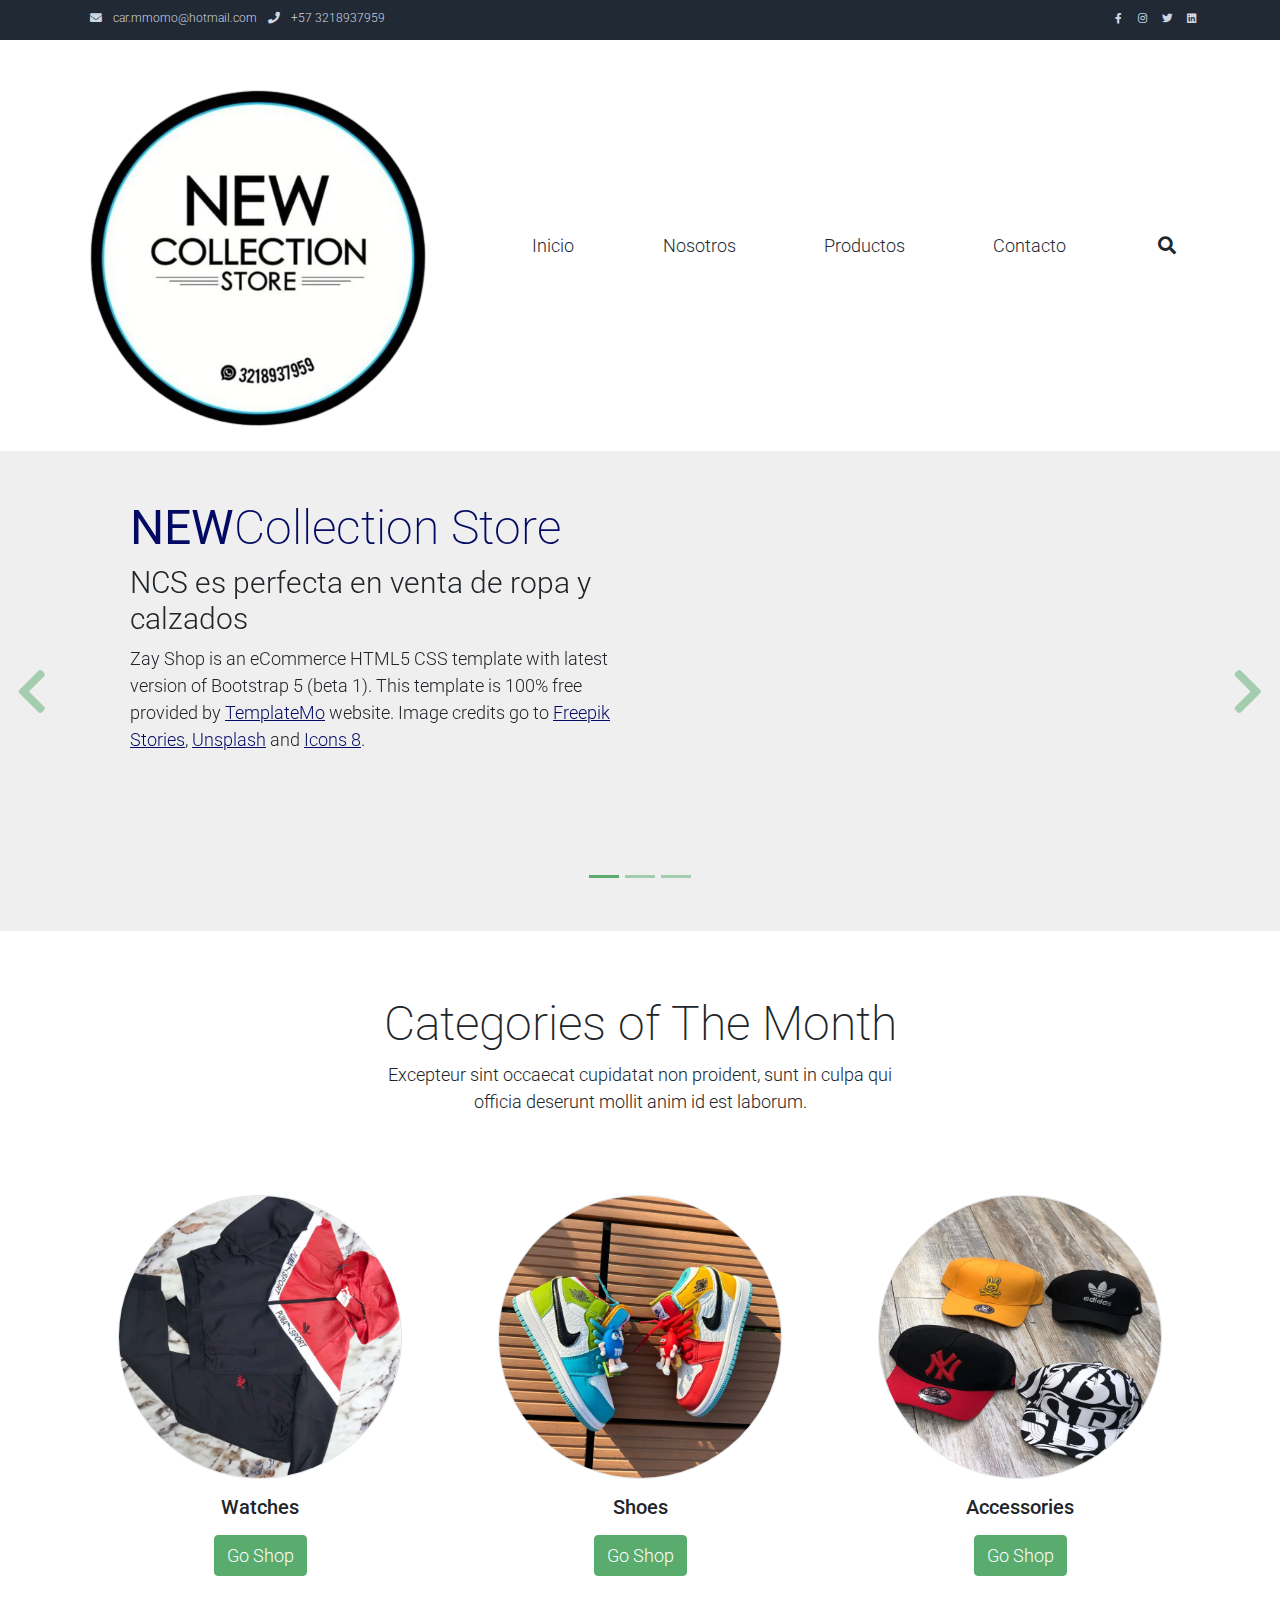
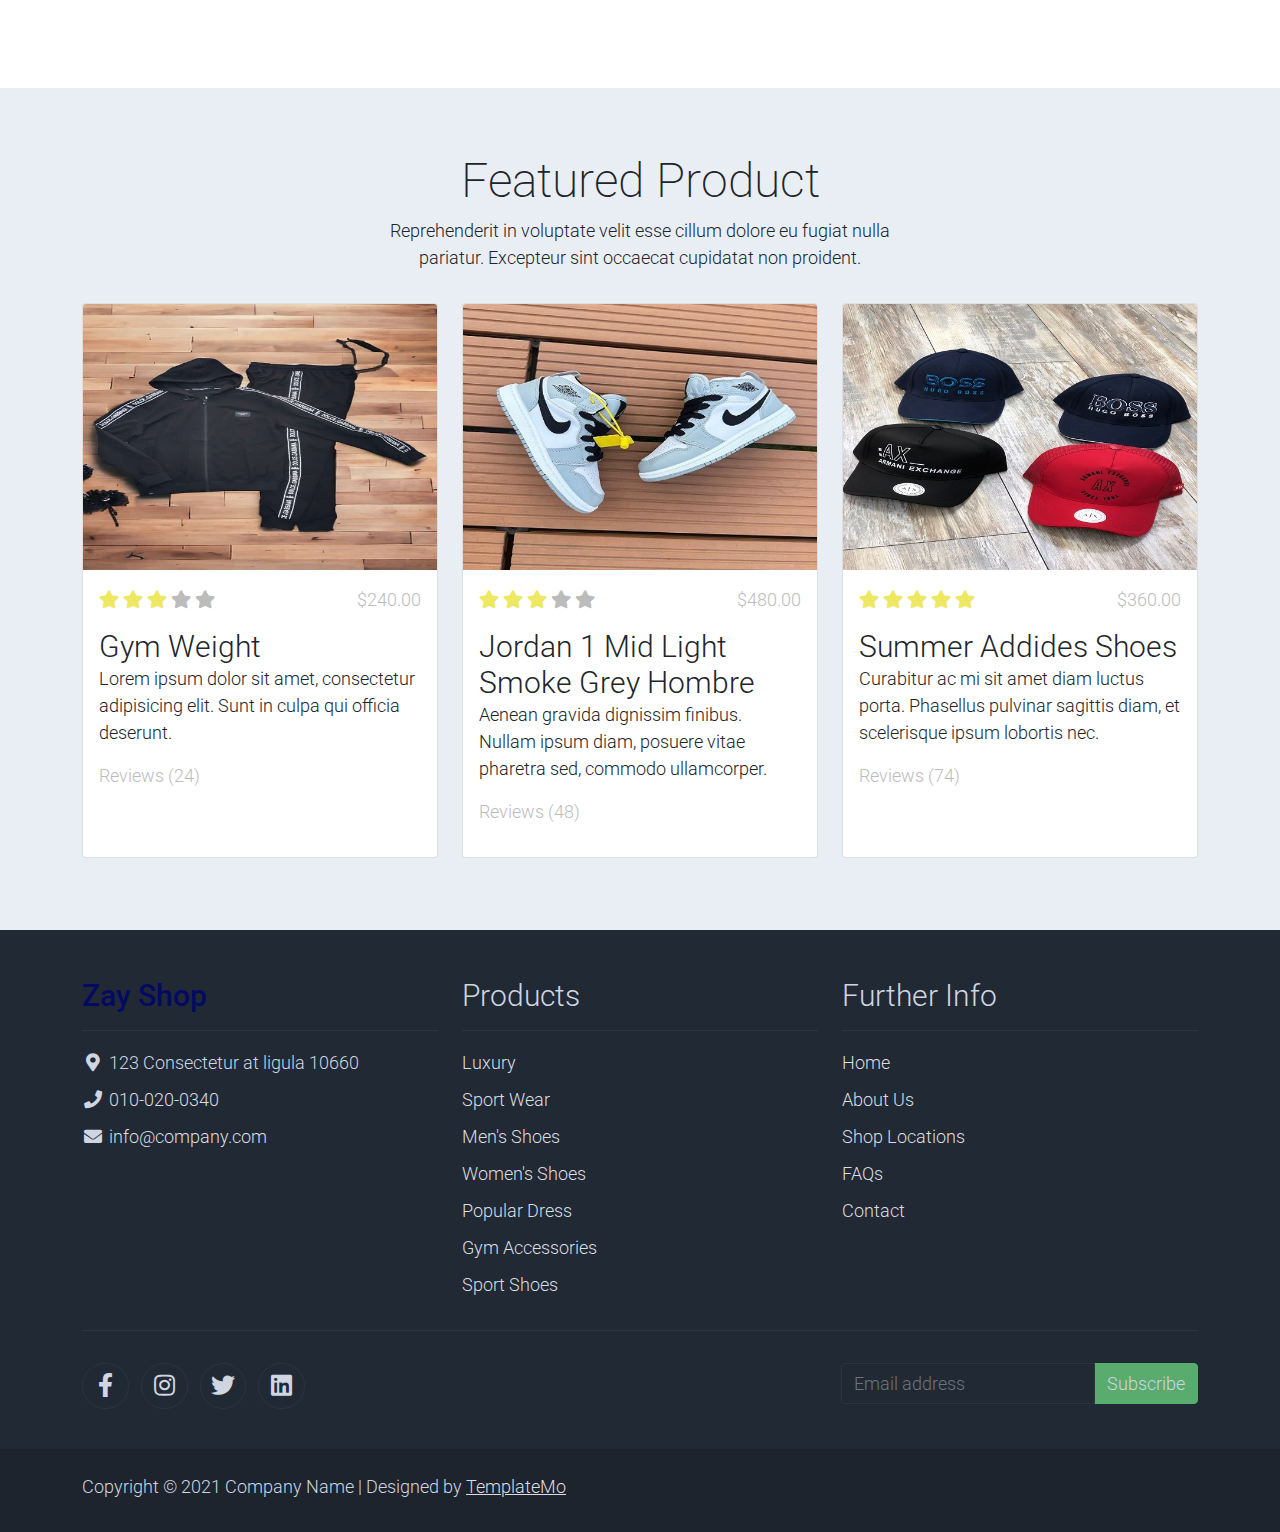
==== index.html @ 1dd781f9 "hola" ====
<!DOCTYPE html>
<html lang="en">

<head>
    <title>NEW COLLECTION STORE</title>
    <meta charset="utf-8">
    <meta name="viewport" content="width=device-width, initial-scale=1">

    <link rel="apple-touch-icon" href="assets/img/apple-icon.png">
    <link rel="shortcut icon" type="image/x-icon" href="assets/img/Captura-removebg-preview.png">

    <link rel="stylesheet" href="assets/css/bootstrap.min.css">
    <link rel="stylesheet" href="assets/css/templatemo.css">
    <link rel="stylesheet" href="assets/css/custom.css">

    <!-- Load fonts style after rendering the layout styles -->
    <link rel="stylesheet" href="https://fonts.googleapis.com/css2?family=Roboto:wght@100;200;300;400;500;700;900&display=swap">
    <link rel="stylesheet" href="assets/css/fontawesome.min.css">
<!--
    



-->
</head>

<body>
    <!-- Start Top Nav -->
    <nav class="navbar navbar-expand-lg bg-dark navbar-light d-none d-lg-block" id="templatemo_nav_top">
        <div class="container text-light">
            <div class="w-100 d-flex justify-content-between">
                <div>
                    <i class="fa fa-envelope mx-2"></i>
                    <a class="navbar-sm-brand text-light text-decoration-none" href="mauricioviveros55@gmail.com">car.mmomo@hotmail.com</a>
                    <i class="fa fa-phone mx-2"></i>
                    <a class="navbar-sm-brand text-light text-decoration-none" href="tel:010-020-0340">+57 3218937959</a>
                </div>
                <div>
                    <a class="text-light" href="https://fb.com/templatemo" target="_blank" rel="sponsored"><i class="fab fa-facebook-f fa-sm fa-fw me-2"></i></a>
                    <a class="text-light" href="https://www.instagram.com/" target="_blank"><i class="fab fa-instagram fa-sm fa-fw me-2"></i></a>
                    <a class="text-light" href="https://twitter.com/" target="_blank"><i class="fab fa-twitter fa-sm fa-fw me-2"></i></a>
                    <a class="text-light" href="https://www.linkedin.com/" target="_blank"><i class="fab fa-linkedin fa-sm fa-fw"></i></a>
                </div>
            </div>
        </div>
    </nav>
    <!-- Close Top Nav -->


    <!-- Header -->
    <nav class="navbar navbar-expand-lg navbar-light shadow">
        <div class="container d-flex justify-content-between align-items-center">

            <a class="navbar-brand text-success logo h1 align-self-center" href="index.html">
             <img src="assets/img/apple-icon.png" alt="">
            </a>

            <button class="navbar-toggler border-0" type="button" data-bs-toggle="collapse" data-bs-target="#templatemo_main_nav" aria-controls="navbarSupportedContent" aria-expanded="false" aria-label="Toggle navigation">
                <span class="navbar-toggler-icon"></span>
            </button>

            <div class="align-self-center collapse navbar-collapse flex-fill  d-lg-flex justify-content-lg-between" id="templatemo_main_nav">
                <div class="flex-fill">
                    <ul class="nav navbar-nav d-flex justify-content-between mx-lg-auto">
                        <li class="nav-item">
                            <a class="nav-link" href="index.html">Inicio</a>
                        </li>
                        <li class="nav-item">
                            <a class="nav-link" href="about.html">Nosotros</a>
                        </li>
                        <li class="nav-item">
                            <a class="nav-link" href="shop.html">Productos</a>
                        </li>
                        <li class="nav-item">
                            <a class="nav-link" href="contact.html">Contacto</a>
                        </li>
                    </ul>
                </div>
                <div class="navbar align-self-center d-flex">
                    <div class="d-lg-none flex-sm-fill mt-3 mb-4 col-7 col-sm-auto pr-3">
                        <div class="input-group">
                            <input type="text" class="form-control" id="inputMobileSearch" placeholder="Search ...">
                            <div class="input-group-text">
                        
                            </div>
                        </div>
                    </div>
                    <a class="nav-icon d-none d-lg-inline" href="#" data-bs-toggle="modal" data-bs-target="#templatemo_search">
                        <i class="fa fa-fw fa-search text-dark mr-2"></i>
                    </a>
                 
                
                </div>
            </div>

        </div>
    </nav>
    <!-- Close Header -->

    <!-- Modal -->
    <div class="modal fade bg-white" id="templatemo_search" tabindex="-1" role="dialog" aria-labelledby="exampleModalLabel" aria-hidden="true">
        <div class="modal-dialog modal-lg" role="document">
            <div class="w-100 pt-1 mb-5 text-right">
                <button type="button" class="btn-close" data-bs-dismiss="modal" aria-label="Close"></button>
            </div>
            <form action="" method="get" class="modal-content modal-body border-0 p-0">
                <div class="input-group mb-2">
                    <input type="text" class="form-control" id="inputModalSearch" name="q" placeholder="Search ...">
                    <button type="submit" class="input-group-text bg-success text-light">
                        <i class="fa fa-fw fa-search text-white"></i>
                    </button>
                </div>
            </form>
        </div>
    </div>



    <!-- Start Banner Hero -->
    <div id="template-mo-zay-hero-carousel" class="carousel slide" data-bs-ride="carousel">
        <ol class="carousel-indicators">
            <li data-bs-target="#template-mo-zay-hero-carousel" data-bs-slide-to="0" class="active"></li>
            <li data-bs-target="#template-mo-zay-hero-carousel" data-bs-slide-to="1"></li>
            <li data-bs-target="#template-mo-zay-hero-carousel" data-bs-slide-to="2"></li>
        </ol>
        <div class="carousel-inner">
            <div class="carousel-item active">
                <div class="container">
                    <div class="row p-5">
                        <div class="mx-auto col-md-8 col-lg-6 order-lg-last">
                            <img class="img-fluid" src="./assets/img/banner_img_01.jpg" alt="">
                        </div>
                        <div class="col-lg-6 mb-0 d-flex align-items-center">
                            <div class="text-align-left align-self-center">
                                <h1 class="h1 text-success"><b>NEW</b>Collection Store</h1>
                                <h3 class="h2">NCS es perfecta en venta de ropa y calzados</h3>
                                <p>
                                    Zay Shop is an eCommerce HTML5 CSS template with latest version of Bootstrap 5 (beta 1). 
                                    This template is 100% free provided by <a rel="sponsored" class="text-success" href="https://templatemo.com" target="_blank">TemplateMo</a> website. 
                                    Image credits go to <a rel="sponsored" class="text-success" href="https://stories.freepik.com/" target="_blank">Freepik Stories</a>,
                                    <a rel="sponsored" class="text-success" href="https://unsplash.com/" target="_blank">Unsplash</a> and
                                    <a rel="sponsored" class="text-success" href="https://icons8.com/" target="_blank">Icons 8</a>.
                                </p>
                            </div>
                        </div>
                    </div>
                </div>
            </div>
            <div class="carousel-item">
                <div class="container">
                    <div class="row p-5">
                        <div class="mx-auto col-md-8 col-lg-6 order-lg-last">
                            <img class="img-fluid" src="./assets/img/banner_img_02.jpg" alt="">
                        </div>
                        <div class="col-lg-6 mb-0 d-flex align-items-center">
                            <div class="text-align-left">
                                <h1 class="h1">Proident occaecat</h1>
                                <h3 class="h2">Aliquip ex ea commodo consequat</h3>
                                <p>
                                    You are permitted to use this Zay CSS template for your commercial websites. 
                                    You are <strong>not permitted</strong> to re-distribute the template ZIP file in any kind of template collection websites.
                                </p>
                            </div>
                        </div>
                    </div>
                </div>
            </div>
            <div class="carousel-item">
                <div class="container">
                    <div class="row p-5">
                        <div class="mx-auto col-md-8 col-lg-6 order-lg-last">
                            <img class="img-fluid" src="./assets/img/banner_img_03.jpg" alt="">
                        </div>
                        <div class="col-lg-6 mb-0 d-flex align-items-center">
                            <div class="text-align-left">
                                <h1 class="h1">Repr in voluptate</h1>
                                <h3 class="h2">Ullamco laboris nisi ut </h3>
                                <p>
                                    We bring you 100% free CSS templates for your websites. 
                                    If you wish to support TemplateMo, please make a small contribution via PayPal or tell your friends about our website. Thank you.
                                </p>
                            </div>
                        </div>
                    </div>
                </div>
            </div>
        </div>
        <a class="carousel-control-prev text-decoration-none w-auto ps-3" href="#template-mo-zay-hero-carousel" role="button" data-bs-slide="prev">
            <i class="fas fa-chevron-left"></i>
        </a>
        <a class="carousel-control-next text-decoration-none w-auto pe-3" href="#template-mo-zay-hero-carousel" role="button" data-bs-slide="next">
            <i class="fas fa-chevron-right"></i>
        </a>
    </div>
    <!-- End Banner Hero -->


    <!-- Start Categories of The Month -->
    <section class="container py-5">
        <div class="row text-center pt-3">
            <div class="col-lg-6 m-auto">
                <h1 class="h1">Categories of The Month</h1>
                <p>
                    Excepteur sint occaecat cupidatat non proident, sunt in culpa qui officia
                    deserunt mollit anim id est laborum.
                </p>
            </div>
        </div>
        <div class="row">
            <div class="col-12 col-md-4 p-5 mt-3">
                <a href="#"><img src="./assets/img/category_img_01.jpg" class="rounded-circle img-fluid border"></a>
                <h5 class="text-center mt-3 mb-3">Watches</h5>
                <p class="text-center"><a class="btn btn-success">Go Shop</a></p>
            </div>
            <div class="col-12 col-md-4 p-5 mt-3">
                <a href="#"><img src="./assets/img/category_img_02.jpg" class="rounded-circle img-fluid border"></a>
                <h2 class="h5 text-center mt-3 mb-3">Shoes</h2>
                <p class="text-center"><a class="btn btn-success">Go Shop</a></p>
            </div>
            <div class="col-12 col-md-4 p-5 mt-3">
                <a href="#"><img src="./assets/img/category_img_03.jpg" class="rounded-circle img-fluid border"></a>
                <h2 class="h5 text-center mt-3 mb-3">Accessories</h2>
                <p class="text-center"><a class="btn btn-success">Go Shop</a></p>
            </div>
        </div>
    </section>
    <!-- End Categories of The Month -->


    <!-- Start Featured Product -->
    <section class="bg-light">
        <div class="container py-5">
            <div class="row text-center py-3">
                <div class="col-lg-6 m-auto">
                    <h1 class="h1">Featured Product</h1>
                    <p>
                        Reprehenderit in voluptate velit esse cillum dolore eu fugiat nulla pariatur.
                        Excepteur sint occaecat cupidatat non proident.
                    </p>
                </div>
            </div>
            <div class="row">
                <div class="col-12 col-md-4 mb-4">
                    <div class="card h-100">
                        <a href="shop-single.html">
                            <img src="./assets/img/feature_prod_01.jpg" class="card-img-top" alt="...">
                        </a>
                        <div class="card-body">
                            <ul class="list-unstyled d-flex justify-content-between">
                                <li>
                                    <i class="text-warning fa fa-star"></i>
                                    <i class="text-warning fa fa-star"></i>
                                    <i class="text-warning fa fa-star"></i>
                                    <i class="text-muted fa fa-star"></i>
                                    <i class="text-muted fa fa-star"></i>
                                </li>
                                <li class="text-muted text-right">$240.00</li>
                            </ul>
                            <a href="shop-single.html" class="h2 text-decoration-none text-dark">Gym Weight</a>
                            <p class="card-text">
                                Lorem ipsum dolor sit amet, consectetur adipisicing elit. Sunt in culpa qui officia deserunt.
                            </p>
                            <p class="text-muted">Reviews (24)</p>
                        </div>
                    </div>
                </div>
                <div class="col-12 col-md-4 mb-4">
                    <div class="card h-100">
                        <a href="shop-single.html">
                            <img src="./assets/img/feature_prod_02.jpg" class="card-img-top" alt="...">
                        </a>
                        <div class="card-body">
                            <ul class="list-unstyled d-flex justify-content-between">
                                <li>
                                    <i class="text-warning fa fa-star"></i>
                                    <i class="text-warning fa fa-star"></i>
                                    <i class="text-warning fa fa-star"></i>
                                    <i class="text-muted fa fa-star"></i>
                                    <i class="text-muted fa fa-star"></i>
                                </li>
                                <li class="text-muted text-right">$480.00</li>
                            </ul>
                            <a href="shop-single.html" class="h2 text-decoration-none text-dark">Jordan 1 Mid Light Smoke Grey Hombre</a>
                            <p class="card-text">
                                Aenean gravida dignissim finibus. Nullam ipsum diam, posuere vitae pharetra sed, commodo ullamcorper.
                            </p>
                            <p class="text-muted">Reviews (48)</p>
                        </div>
                    </div>
                </div>
                <div class="col-12 col-md-4 mb-4">
                    <div class="card h-100">
                        <a href="shop-single.html">
                            <img src="./assets/img/feature_prod_03.jpg" class="card-img-top" alt="...">
                        </a>
                        <div class="card-body">
                            <ul class="list-unstyled d-flex justify-content-between">
                                <li>
                                    <i class="text-warning fa fa-star"></i>
                                    <i class="text-warning fa fa-star"></i>
                                    <i class="text-warning fa fa-star"></i>
                                    <i class="text-warning fa fa-star"></i>
                                    <i class="text-warning fa fa-star"></i>
                                </li>
                                <li class="text-muted text-right">$360.00</li>
                            </ul>
                            <a href="shop-single.html" class="h2 text-decoration-none text-dark">Summer Addides Shoes</a>
                            <p class="card-text">
                                Curabitur ac mi sit amet diam luctus porta. Phasellus pulvinar sagittis diam, et scelerisque ipsum lobortis nec.
                            </p>
                            <p class="text-muted">Reviews (74)</p>
                        </div>
                    </div>
                </div>
            </div>
        </div>
    </section>
    <!-- End Featured Product -->


    <!-- Start Footer -->
    <footer class="bg-dark" id="tempaltemo_footer">
        <div class="container">
            <div class="row">

                <div class="col-md-4 pt-5">
                    <h2 class="h2 text-success border-bottom pb-3 border-light logo">Zay Shop</h2>
                    <ul class="list-unstyled text-light footer-link-list">
                        <li>
                            <i class="fas fa-map-marker-alt fa-fw"></i>
                            123 Consectetur at ligula 10660
                        </li>
                        <li>
                            <i class="fa fa-phone fa-fw"></i>
                            <a class="text-decoration-none" href="tel:010-020-0340">010-020-0340</a>
                        </li>
                        <li>
                            <i class="fa fa-envelope fa-fw"></i>
                            <a class="text-decoration-none" href="mailto:info@company.com">info@company.com</a>
                        </li>
                    </ul>
                </div>

                <div class="col-md-4 pt-5">
                    <h2 class="h2 text-light border-bottom pb-3 border-light">Products</h2>
                    <ul class="list-unstyled text-light footer-link-list">
                        <li><a class="text-decoration-none" href="#">Luxury</a></li>
                        <li><a class="text-decoration-none" href="#">Sport Wear</a></li>
                        <li><a class="text-decoration-none" href="#">Men's Shoes</a></li>
                        <li><a class="text-decoration-none" href="#">Women's Shoes</a></li>
                        <li><a class="text-decoration-none" href="#">Popular Dress</a></li>
                        <li><a class="text-decoration-none" href="#">Gym Accessories</a></li>
                        <li><a class="text-decoration-none" href="#">Sport Shoes</a></li>
                    </ul>
                </div>

                <div class="col-md-4 pt-5">
                    <h2 class="h2 text-light border-bottom pb-3 border-light">Further Info</h2>
                    <ul class="list-unstyled text-light footer-link-list">
                        <li><a class="text-decoration-none" href="#">Home</a></li>
                        <li><a class="text-decoration-none" href="#">About Us</a></li>
                        <li><a class="text-decoration-none" href="#">Shop Locations</a></li>
                        <li><a class="text-decoration-none" href="#">FAQs</a></li>
                        <li><a class="text-decoration-none" href="#">Contact</a></li>
                    </ul>
                </div>

            </div>

            <div class="row text-light mb-4">
                <div class="col-12 mb-3">
                    <div class="w-100 my-3 border-top border-light"></div>
                </div>
                <div class="col-auto me-auto">
                    <ul class="list-inline text-left footer-icons">
                        <li class="list-inline-item border border-light rounded-circle text-center">
                            <a class="text-light text-decoration-none" target="_blank" href="http://facebook.com/"><i class="fab fa-facebook-f fa-lg fa-fw"></i></a>
                        </li>
                        <li class="list-inline-item border border-light rounded-circle text-center">
                            <a class="text-light text-decoration-none" target="_blank" href="https://www.instagram.com/"><i class="fab fa-instagram fa-lg fa-fw"></i></a>
                        </li>
                        <li class="list-inline-item border border-light rounded-circle text-center">
                            <a class="text-light text-decoration-none" target="_blank" href="https://twitter.com/"><i class="fab fa-twitter fa-lg fa-fw"></i></a>
                        </li>
                        <li class="list-inline-item border border-light rounded-circle text-center">
                            <a class="text-light text-decoration-none" target="_blank" href="https://www.linkedin.com/"><i class="fab fa-linkedin fa-lg fa-fw"></i></a>
                        </li>
                    </ul>
                </div>
                <div class="col-auto">
                    <label class="sr-only" for="subscribeEmail">Email address</label>
                    <div class="input-group mb-2">
                        <input type="text" class="form-control bg-dark border-light" id="subscribeEmail" placeholder="Email address">
                        <div class="input-group-text btn-success text-light">Subscribe</div>
                    </div>
                </div>
            </div>
        </div>

        <div class="w-100 bg-black py-3">
            <div class="container">
                <div class="row pt-2">
                    <div class="col-12">
                        <p class="text-left text-light">
                            Copyright &copy; 2021 Company Name 
                            | Designed by <a rel="sponsored" href="https://templatemo.com" target="_blank">TemplateMo</a>
                        </p>
                    </div>
                </div>
            </div>
        </div>

    </footer>
    <!-- End Footer -->

    <!-- Start Script -->
    <script src="assets/js/jquery-1.11.0.min.js"></script>
    <script src="assets/js/jquery-migrate-1.2.1.min.js"></script>
    <script src="assets/js/bootstrap.bundle.min.js"></script>
    <script src="assets/js/templatemo.js"></script>
    <script src="assets/js/custom.js"></script>
    <!-- End Script -->
</body>

</html>
---- assets/css/templatemo.css ----
/*

TemplateMo 559 Zay Shop

https://templatemo.com/tm-559-zay-shop

---------------------------------------------
Table of contents
------------------------------------------------
1. Typography
2. General
3. Nav
4. Hero Carousel
5. Accordion
6. Shop
7. Product
8. Carousel Hero
9. Carousel Brand
10. Services
11. Contact map
12. Footer
13. Small devices (landscape phones, 576px and up)
14. Medium devices (tablets, 768px and up)
15. Large devices (desktops, 992px and up)
16. Extra large devices (large desktops, 1200px and up)
--------------------------------------------- */




/* Typography */
body, ul, li, p, a, label, input, div {
  font-family: 'Roboto', sans-serif;
  font-size: 18px !important;
  font-weight: 300 !important;
}
.h1 {
  font-family: 'Roboto', sans-serif;
  font-size: 48px !important;
  font-weight: 200 !important;
}
.h2 {
  font-family: 'Roboto', sans-serif;
  font-size: 30px !important;
  font-weight: 300;
}
.h3 {
  font-family: 'Roboto', sans-serif;
  font-size: 22px !important;
}
/* General */
.logo { font-weight: 500 !important;}
.text-warning {  color: #ede861 !important;}
.text-muted { color: #bcbcbc !important;}
.text-success { color: #040a63 !important;}
.text-light { color: #cfd6e1 !important;}
.bg-dark { background-color: #212934 !important;}
.bg-light { background-color: #e9eef5 !important;}
.bg-black { background-color: #1d242d !important;}
.bg-success { background-color: #59ab6e !important;}
.btn-success {
  background-color: #59ab6e !important;
  border-color: #56ae6c !important;
}
.pagination .page-link:hover {color: #000;}
.pagination .page-link:hover, .pagination .page-link.active {
  background-color: #69bb7e;
  color: #fff;
}
/* Nav */
#templatemo_nav_top { min-height: 40px;}
#templatemo_nav_top * { font-size: .9em !important;}
#templatemo_main_nav a { color: #212934;}
#templatemo_main_nav a:hover { color: #69bb7e;}
#templatemo_main_nav .navbar .nav-icon { margin-right: 20px;}

/* Hero Carousel */
#template-mo-zay-hero-carousel { background: #efefef !important;}
/* Accordion */
.templatemo-accordion a { color: #000;}
.templatemo-accordion a:hover { color: #333d4a;}
/* Shop */
.shop-top-menu a:hover { color: #69bb7e !important;}
/* Product */
.product-wap { box-shadow: 0px 5px 10px 0px rgba(0, 0, 0, 0.10);}
.product-wap .product-color-dot.color-dot-red { background:#f71515;}
.product-wap .product-color-dot.color-dot-blue { background:#6db4fe;}
.product-wap .product-color-dot.color-dot-black { background:#000000;}
.product-wap .product-color-dot.color-dot-light { background:#e0e0e0;}
.product-wap .product-color-dot.color-dot-green { background:#0bff7e;}
.card.product-wap .card .product-overlay {
  background: rgba(0,0,0,.2);
  visibility: hidden;
  opacity: 0;
  transition: .3s;
}
.card.product-wap:hover .card .product-overlay {
  visibility: visible;
  opacity: 1;
}
.card.product-wap a { color: #000;}
#carousel-related-product .slick-slide:focus { outline: none !important;}
#carousel-related-product .slick-dots li button:before {
  font-size: 15px;
  margin-top: 20px;
}
/* Brand */
.brand-img {
  filter: grayscale(100%);
  opacity: 0.5;
  transition: .5s;
}
.brand-img:hover {
  filter: grayscale(0%);
  opacity: 1;
}
/* Carousel Hero */
#template-mo-zay-hero-carousel .carousel-indicators li {
  margin-top: -50px;
  background-color: #59ab6e;
}
#template-mo-zay-hero-carousel .carousel-control-next i,
#template-mo-zay-hero-carousel .carousel-control-prev i {
  color: #59ab6e !important;
  font-size: 2.8em !important;
}
/* Carousel Brand */
.tempaltemo-carousel .h1 {
  font-size: .5em !important;
  color: #000 !important;
}
/* Services */
.services-icon-wap {transition: .3s;}
.services-icon-wap:hover, .services-icon-wap:hover i {color: #fff;}
.services-icon-wap:hover {background: #69bb7e;}
/* Contact map */
.leaflet-control a, .leaflet-control { font-size: 10px !important;}
.form-control { border: 1px solid #e8e8e8;}
/* Footer */
#tempaltemo_footer a { color: #dcdde1;}
#tempaltemo_footer a:hover { color: #68bb7d;}
#tempaltemo_footer ul.footer-link-list li { padding-top: 10px;}
#tempaltemo_footer ul.footer-icons li {
  width: 2.6em;
  height: 2.6em;
  line-height: 2.6em;
}
#tempaltemo_footer ul.footer-icons li:hover {
  background-color: #cfd6e1;
  transition: .5s;
}
#tempaltemo_footer ul.footer-icons li:hover i {
  color: #212934;
  transition: .5s;
}
#tempaltemo_footer .border-light { border-color: #2d343f !important;}
/*
// Extra small devices (portrait phones, less than 576px)
// No media query since this is the default in Bootstrap
*/
/* Small devices (landscape phones, 576px and up)*/
.product-wap .h3, .product-wap li, .product-wap i, .product-wap p {
  font-size: 12px !important;
}
.product-wap .product-color-dot {
  width: 6px;
  height: 6px;
}

@media (min-width: 576px) {
  .tempaltemo-carousel .h1 { font-size: 1em !important;}
}

/*// Medium devices (tablets, 768px and up)*/
@media (min-width: 768px) {
  #templatemo_main_nav .navbar-nav {max-width: 450px;}
 }

/* Large devices (desktops, 992px and up)*/
@media (min-width: 992px) {
  #templatemo_main_nav .navbar-nav {max-width: 550px;}
  #template-mo-zay-hero-carousel .carousel-item {min-height: 30rem !important;}
  .product-wap .h3, .product-wap li, .product-wap i, .product-wap p {font-size: 18px !important;}
  .product-wap .product-color-dot {
    width: 12px;
    height: 12px;
  }
}

/* Extra large devices (large desktops, 1200px and up)*/
@media (min-width: 1200px) {}
---- assets/css/custom.css ----
/*
Custom Css
*/
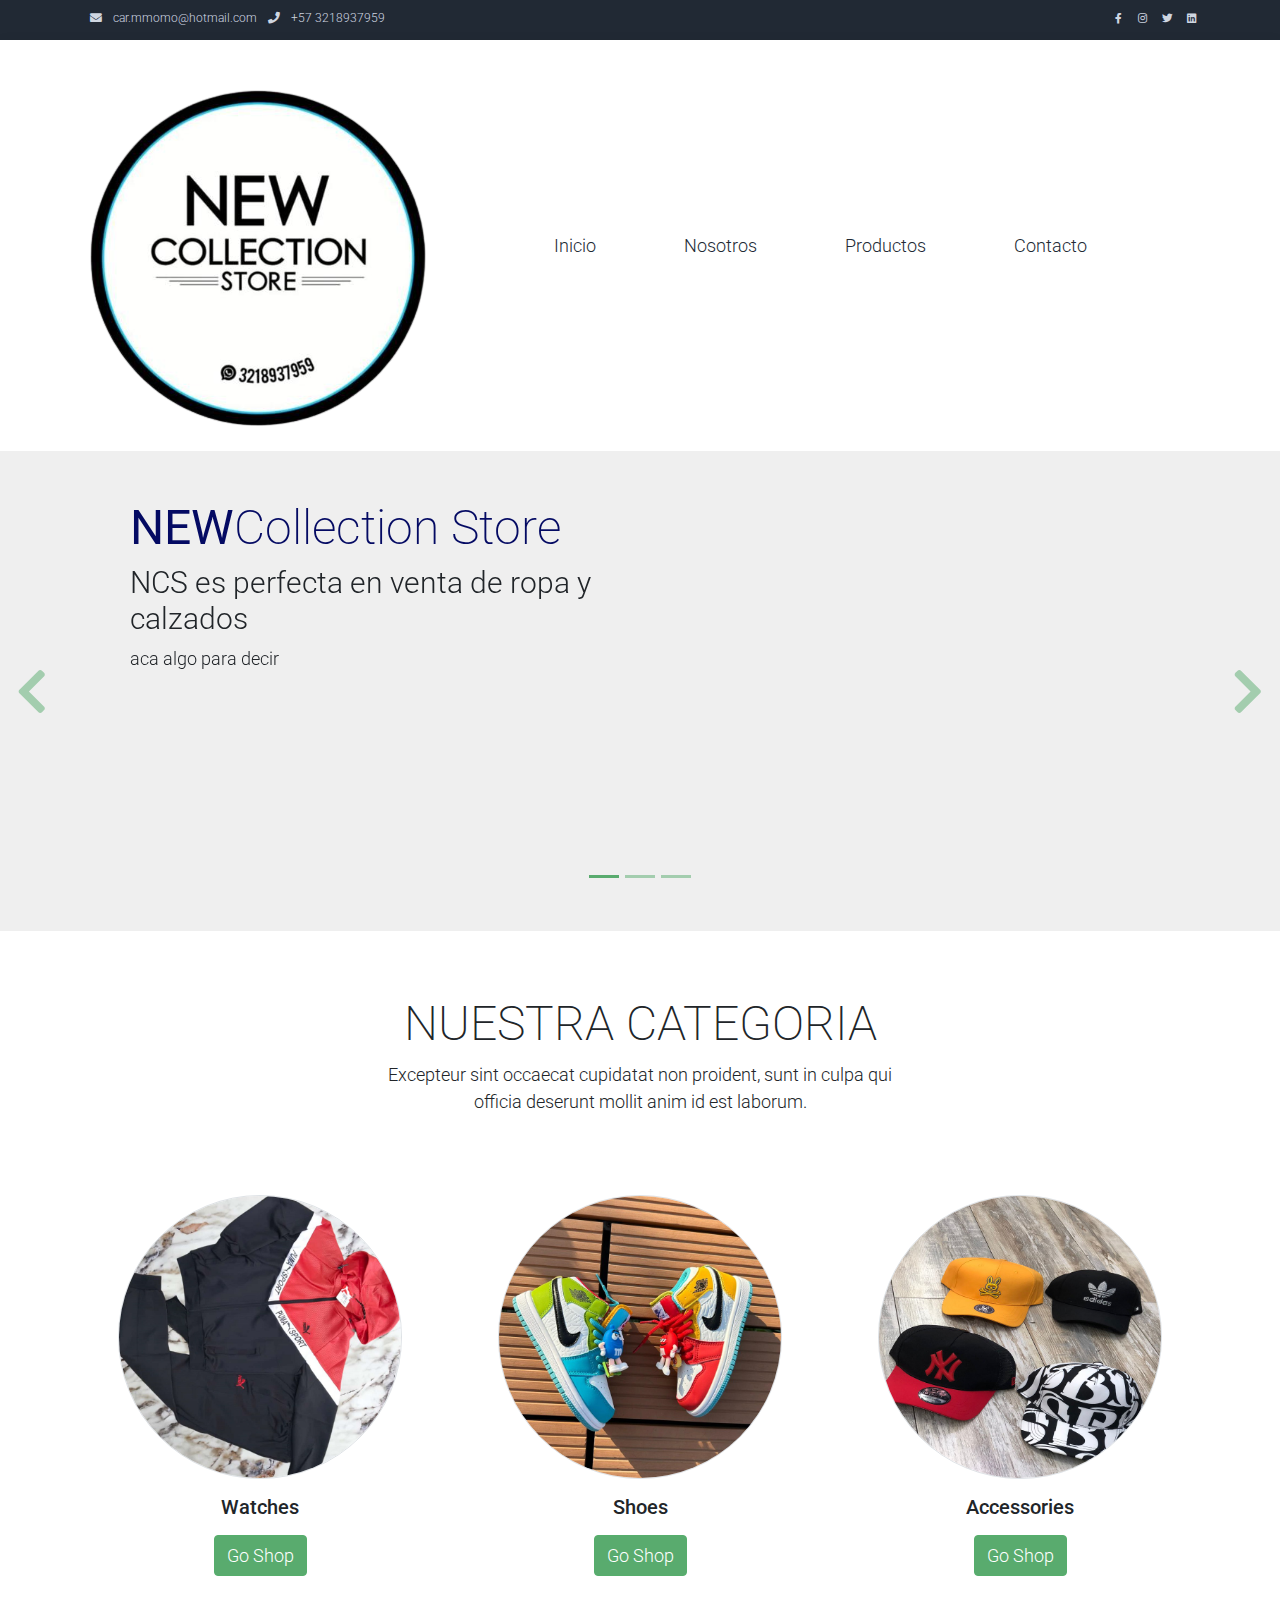
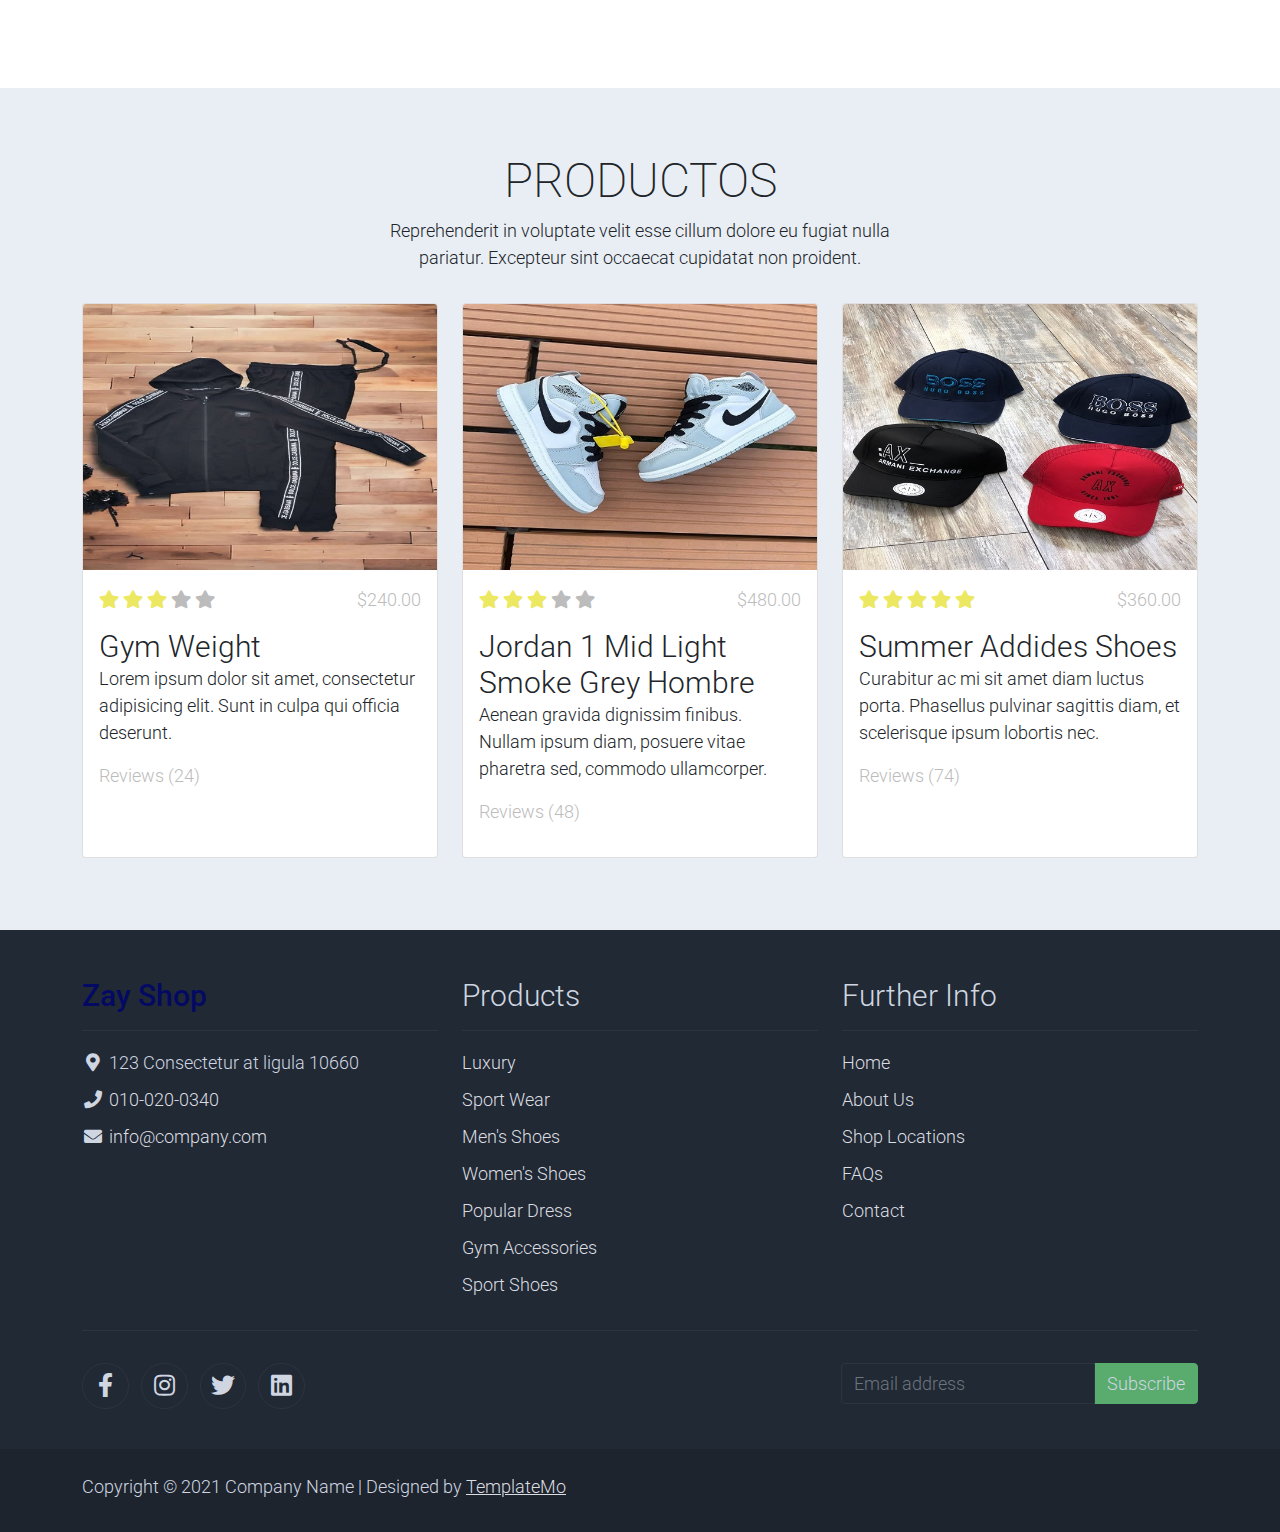
==== commit 9b7e810a: "hola" ====
--- a/index.html
+++ b/index.html
@@ -63,56 +63,26 @@
                 <div class="flex-fill">
                     <ul class="nav navbar-nav d-flex justify-content-between mx-lg-auto">
                         <li class="nav-item">
-                            <a class="nav-link" href="index.html">Inicio</a>
+                            <a class="nav-link" href="">Inicio</a>
                         </li>
                         <li class="nav-item">
-                            <a class="nav-link" href="about.html">Nosotros</a>
+                            <a class="nav-link" href="">Nosotros</a>
                         </li>
                         <li class="nav-item">
-                            <a class="nav-link" href="shop.html">Productos</a>
+                            <a class="nav-link" href="">Productos</a>
                         </li>
                         <li class="nav-item">
-                            <a class="nav-link" href="contact.html">Contacto</a>
-                        </li>
-                    </ul>
-                </div>
-                <div class="navbar align-self-center d-flex">
-                    <div class="d-lg-none flex-sm-fill mt-3 mb-4 col-7 col-sm-auto pr-3">
-                        <div class="input-group">
-                            <input type="text" class="form-control" id="inputMobileSearch" placeholder="Search ...">
-                            <div class="input-group-text">
-                        
-                            </div>
-                        </div>
-                    </div>
-                    <a class="nav-icon d-none d-lg-inline" href="#" data-bs-toggle="modal" data-bs-target="#templatemo_search">
-                        <i class="fa fa-fw fa-search text-dark mr-2"></i>
-                    </a>
-                 
-                
-                </div>
+                            <a class="nav-link" href="">Contacto</a>
+                        </li>
+                    </ul>
+                </div>
+               
             </div>
 
         </div>
     </nav>
     <!-- Close Header -->
 
-    <!-- Modal -->
-    <div class="modal fade bg-white" id="templatemo_search" tabindex="-1" role="dialog" aria-labelledby="exampleModalLabel" aria-hidden="true">
-        <div class="modal-dialog modal-lg" role="document">
-            <div class="w-100 pt-1 mb-5 text-right">
-                <button type="button" class="btn-close" data-bs-dismiss="modal" aria-label="Close"></button>
-            </div>
-            <form action="" method="get" class="modal-content modal-body border-0 p-0">
-                <div class="input-group mb-2">
-                    <input type="text" class="form-control" id="inputModalSearch" name="q" placeholder="Search ...">
-                    <button type="submit" class="input-group-text bg-success text-light">
-                        <i class="fa fa-fw fa-search text-white"></i>
-                    </button>
-                </div>
-            </form>
-        </div>
-    </div>
 
 
 
@@ -135,12 +105,7 @@
                                 <h1 class="h1 text-success"><b>NEW</b>Collection Store</h1>
                                 <h3 class="h2">NCS es perfecta en venta de ropa y calzados</h3>
                                 <p>
-                                    Zay Shop is an eCommerce HTML5 CSS template with latest version of Bootstrap 5 (beta 1). 
-                                    This template is 100% free provided by <a rel="sponsored" class="text-success" href="https://templatemo.com" target="_blank">TemplateMo</a> website. 
-                                    Image credits go to <a rel="sponsored" class="text-success" href="https://stories.freepik.com/" target="_blank">Freepik Stories</a>,
-                                    <a rel="sponsored" class="text-success" href="https://unsplash.com/" target="_blank">Unsplash</a> and
-                                    <a rel="sponsored" class="text-success" href="https://icons8.com/" target="_blank">Icons 8</a>.
-                                </p>
+                                   aca algo para decir
                             </div>
                         </div>
                     </div>
@@ -154,11 +119,10 @@
                         </div>
                         <div class="col-lg-6 mb-0 d-flex align-items-center">
                             <div class="text-align-left">
-                                <h1 class="h1">Proident occaecat</h1>
-                                <h3 class="h2">Aliquip ex ea commodo consequat</h3>
+                                <h1 class="h1">NEW COLLECTION STORE</h1>
+                                <h3 class="h2">aqui se puede poner algo para decir</h3>
                                 <p>
-                                    You are permitted to use this Zay CSS template for your commercial websites. 
-                                    You are <strong>not permitted</strong> to re-distribute the template ZIP file in any kind of template collection websites.
+                                   aca tambien 
                                 </p>
                             </div>
                         </div>
@@ -173,11 +137,10 @@
                         </div>
                         <div class="col-lg-6 mb-0 d-flex align-items-center">
                             <div class="text-align-left">
-                                <h1 class="h1">Repr in voluptate</h1>
-                                <h3 class="h2">Ullamco laboris nisi ut </h3>
+                                <h1 class="h1">NEW COLLECTION STORE</h1>
+                                <h3 class="h2">ALGO PARA DECIR </h3>
                                 <p>
-                                    We bring you 100% free CSS templates for your websites. 
-                                    If you wish to support TemplateMo, please make a small contribution via PayPal or tell your friends about our website. Thank you.
+                                   algo para decir
                                 </p>
                             </div>
                         </div>
@@ -199,7 +162,7 @@
     <section class="container py-5">
         <div class="row text-center pt-3">
             <div class="col-lg-6 m-auto">
-                <h1 class="h1">Categories of The Month</h1>
+                <h1 class="h1">NUESTRA CATEGORIA</h1>
                 <p>
                     Excepteur sint occaecat cupidatat non proident, sunt in culpa qui officia
                     deserunt mollit anim id est laborum.
@@ -232,7 +195,7 @@
         <div class="container py-5">
             <div class="row text-center py-3">
                 <div class="col-lg-6 m-auto">
-                    <h1 class="h1">Featured Product</h1>
+                    <h1 class="h1">PRODUCTOS</h1>
                     <p>
                         Reprehenderit in voluptate velit esse cillum dolore eu fugiat nulla pariatur.
                         Excepteur sint occaecat cupidatat non proident.
@@ -242,7 +205,7 @@
             <div class="row">
                 <div class="col-12 col-md-4 mb-4">
                     <div class="card h-100">
-                        <a href="shop-single.html">
+                        <a href="shop-gle.html">
                             <img src="./assets/img/feature_prod_01.jpg" class="card-img-top" alt="...">
                         </a>
                         <div class="card-body">
@@ -256,7 +219,8 @@
                                 </li>
                                 <li class="text-muted text-right">$240.00</li>
                             </ul>
-                            <a href="shop-single.html" class="h2 text-decoration-none text-dark">Gym Weight</a>
+                            <!-- aqui link pa que valla a compra -->
+                            <a href="" class="h2 text-decoration-none text-dark">Gym Weight</a>
                             <p class="card-text">
                                 Lorem ipsum dolor sit amet, consectetur adipisicing elit. Sunt in culpa qui officia deserunt.
                             </p>
@@ -266,7 +230,7 @@
                 </div>
                 <div class="col-12 col-md-4 mb-4">
                     <div class="card h-100">
-                        <a href="shop-single.html">
+                        <a href="">
                             <img src="./assets/img/feature_prod_02.jpg" class="card-img-top" alt="...">
                         </a>
                         <div class="card-body">
@@ -280,7 +244,7 @@
                                 </li>
                                 <li class="text-muted text-right">$480.00</li>
                             </ul>
-                            <a href="shop-single.html" class="h2 text-decoration-none text-dark">Jordan 1 Mid Light Smoke Grey Hombre</a>
+                            <a href="" class="h2 text-decoration-none text-dark">Jordan 1 Mid Light Smoke Grey Hombre</a>
                             <p class="card-text">
                                 Aenean gravida dignissim finibus. Nullam ipsum diam, posuere vitae pharetra sed, commodo ullamcorper.
                             </p>
@@ -290,7 +254,7 @@
                 </div>
                 <div class="col-12 col-md-4 mb-4">
                     <div class="card h-100">
-                        <a href="shop-single.html">
+                        <a href="">
                             <img src="./assets/img/feature_prod_03.jpg" class="card-img-top" alt="...">
                         </a>
                         <div class="card-body">
@@ -304,7 +268,7 @@
                                 </li>
                                 <li class="text-muted text-right">$360.00</li>
                             </ul>
-                            <a href="shop-single.html" class="h2 text-decoration-none text-dark">Summer Addides Shoes</a>
+                            <a href="" class="h2 text-decoration-none text-dark">Summer Addides Shoes</a>
                             <p class="card-text">
                                 Curabitur ac mi sit amet diam luctus porta. Phasellus pulvinar sagittis diam, et scelerisque ipsum lobortis nec.
                             </p>
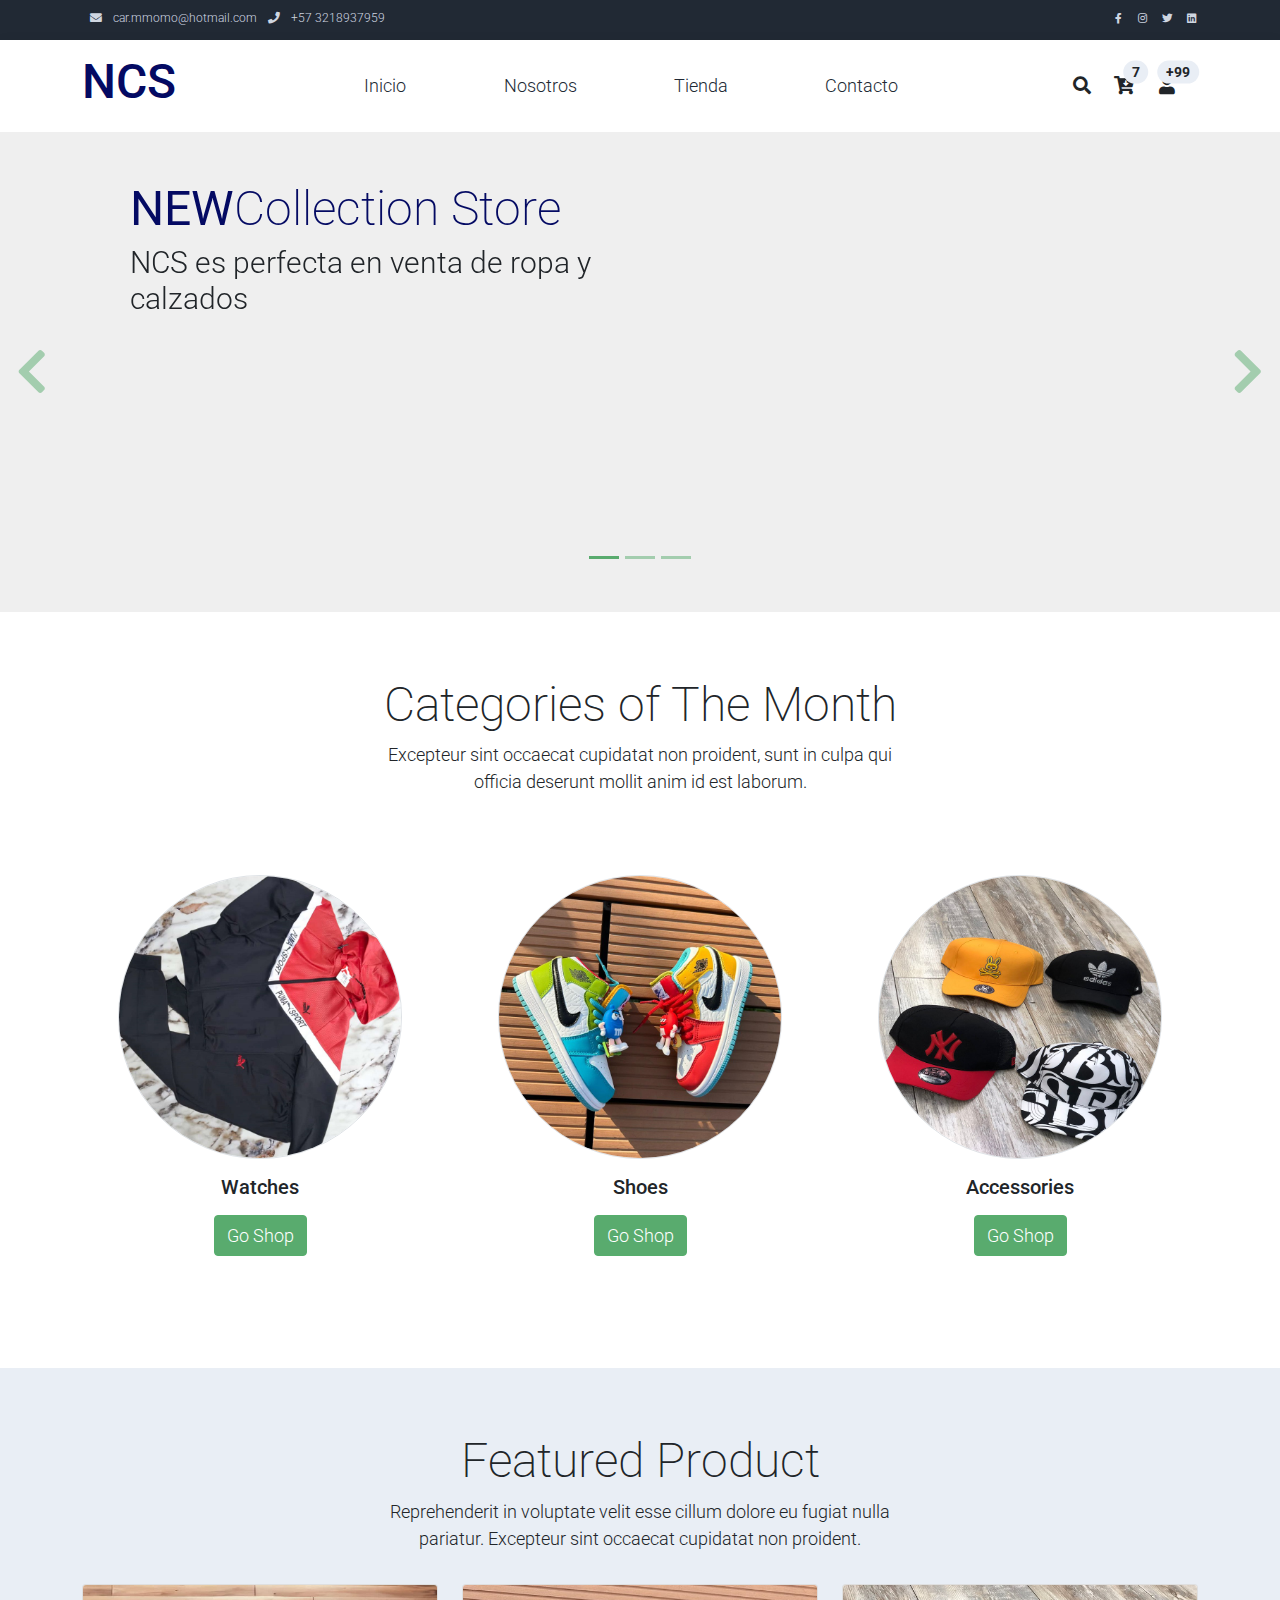
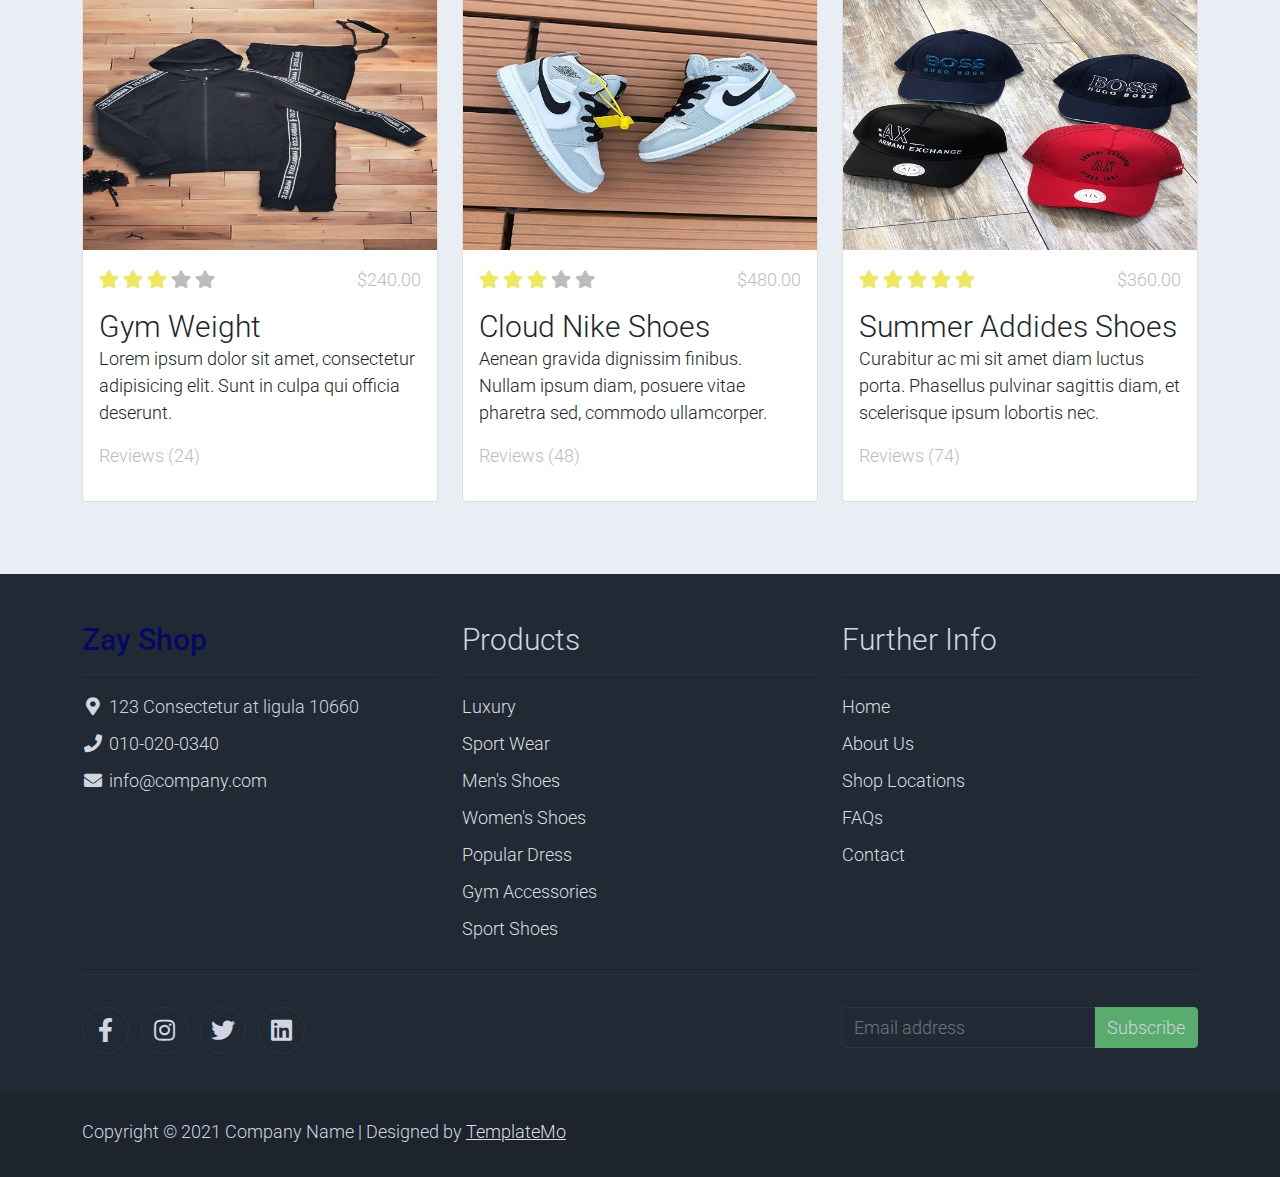
==== commit bd7ec6f5: "6/10/2023" ====
--- a/index.html
+++ b/index.html
@@ -18,7 +18,6 @@
     <link rel="stylesheet" href="assets/css/fontawesome.min.css">
 <!--
     
-
 
 
 -->
@@ -52,7 +51,7 @@
         <div class="container d-flex justify-content-between align-items-center">
 
             <a class="navbar-brand text-success logo h1 align-self-center" href="index.html">
-             <img src="assets/img/apple-icon.png" alt="">
+                NCS
             </a>
 
             <button class="navbar-toggler border-0" type="button" data-bs-toggle="collapse" data-bs-target="#templatemo_main_nav" aria-controls="navbarSupportedContent" aria-expanded="false" aria-label="Toggle navigation">
@@ -63,27 +62,47 @@
                 <div class="flex-fill">
                     <ul class="nav navbar-nav d-flex justify-content-between mx-lg-auto">
                         <li class="nav-item">
-                            <a class="nav-link" href="">Inicio</a>
+                            <a class="nav-link" href="index.html">Inicio</a>
                         </li>
                         <li class="nav-item">
-                            <a class="nav-link" href="">Nosotros</a>
+                            <a class="nav-link" href="about.html">Nosotros</a>
                         </li>
                         <li class="nav-item">
-                            <a class="nav-link" href="">Productos</a>
+                            <a class="nav-link" href="shop.html">Tienda</a>
                         </li>
                         <li class="nav-item">
-                            <a class="nav-link" href="">Contacto</a>
+                            <a class="nav-link" href="contact.html">Contacto</a>
                         </li>
                     </ul>
                 </div>
-               
+                <div class="navbar align-self-center d-flex">
+                    <div class="d-lg-none flex-sm-fill mt-3 mb-4 col-7 col-sm-auto pr-3">
+                        <div class="input-group">
+                            <input type="text" class="form-control" id="inputMobileSearch" placeholder="Search ...">
+                            <div class="input-group-text">
+                                <i class="fa fa-fw fa-search"></i>
+                            </div>
+                        </div>
+                    </div>
+                    <a class="nav-icon d-none d-lg-inline" href="#" data-bs-toggle="modal" data-bs-target="#templatemo_search">
+                        <i class="fa fa-fw fa-search text-dark mr-2"></i>
+                    </a>
+                    <a class="nav-icon position-relative text-decoration-none" href="#">
+                        <i class="fa fa-fw fa-cart-arrow-down text-dark mr-1"></i>
+                        <span class="position-absolute top-0 left-100 translate-middle badge rounded-pill bg-light text-dark">7</span>
+                    </a>
+                    <a class="nav-icon position-relative text-decoration-none" href="#">
+                        <i class="fa fa-fw fa-user text-dark mr-3"></i>
+                        <span class="position-absolute top-0 left-100 translate-middle badge rounded-pill bg-light text-dark">+99</span>
+                    </a>
+                </div>
             </div>
 
         </div>
     </nav>
     <!-- Close Header -->
 
-
+   
 
 
     <!-- Start Banner Hero -->
@@ -105,7 +124,9 @@
                                 <h1 class="h1 text-success"><b>NEW</b>Collection Store</h1>
                                 <h3 class="h2">NCS es perfecta en venta de ropa y calzados</h3>
                                 <p>
-                                   aca algo para decir
+                                  </a>
+                                   
+                                </p>
                             </div>
                         </div>
                     </div>
@@ -119,10 +140,11 @@
                         </div>
                         <div class="col-lg-6 mb-0 d-flex align-items-center">
                             <div class="text-align-left">
-                                <h1 class="h1">NEW COLLECTION STORE</h1>
-                                <h3 class="h2">aqui se puede poner algo para decir</h3>
+                                <h1 class="h1">Proident occaecat</h1>
+                                <h3 class="h2">Aliquip ex ea commodo consequat</h3>
                                 <p>
-                                   aca tambien 
+                                    You are permitted to use this Zay CSS template for your commercial websites. 
+                                    You are <strong>not permitted</strong> to re-distribute the template ZIP file in any kind of template collection websites.
                                 </p>
                             </div>
                         </div>
@@ -137,10 +159,11 @@
                         </div>
                         <div class="col-lg-6 mb-0 d-flex align-items-center">
                             <div class="text-align-left">
-                                <h1 class="h1">NEW COLLECTION STORE</h1>
-                                <h3 class="h2">ALGO PARA DECIR </h3>
+                                <h1 class="h1">Repr in voluptate</h1>
+                                <h3 class="h2">Ullamco laboris nisi ut </h3>
                                 <p>
-                                   algo para decir
+                                    We bring you 100% free CSS templates for your websites. 
+                                    If you wish to support TemplateMo, please make a small contribution via PayPal or tell your friends about our website. Thank you.
                                 </p>
                             </div>
                         </div>
@@ -162,7 +185,7 @@
     <section class="container py-5">
         <div class="row text-center pt-3">
             <div class="col-lg-6 m-auto">
-                <h1 class="h1">NUESTRA CATEGORIA</h1>
+                <h1 class="h1">Categories of The Month</h1>
                 <p>
                     Excepteur sint occaecat cupidatat non proident, sunt in culpa qui officia
                     deserunt mollit anim id est laborum.
@@ -195,7 +218,7 @@
         <div class="container py-5">
             <div class="row text-center py-3">
                 <div class="col-lg-6 m-auto">
-                    <h1 class="h1">PRODUCTOS</h1>
+                    <h1 class="h1">Featured Product</h1>
                     <p>
                         Reprehenderit in voluptate velit esse cillum dolore eu fugiat nulla pariatur.
                         Excepteur sint occaecat cupidatat non proident.
@@ -205,7 +228,7 @@
             <div class="row">
                 <div class="col-12 col-md-4 mb-4">
                     <div class="card h-100">
-                        <a href="shop-gle.html">
+                        <a href="shop-single.html">
                             <img src="./assets/img/feature_prod_01.jpg" class="card-img-top" alt="...">
                         </a>
                         <div class="card-body">
@@ -219,8 +242,7 @@
                                 </li>
                                 <li class="text-muted text-right">$240.00</li>
                             </ul>
-                            <!-- aqui link pa que valla a compra -->
-                            <a href="" class="h2 text-decoration-none text-dark">Gym Weight</a>
+                            <a href="shop-single.html" class="h2 text-decoration-none text-dark">Gym Weight</a>
                             <p class="card-text">
                                 Lorem ipsum dolor sit amet, consectetur adipisicing elit. Sunt in culpa qui officia deserunt.
                             </p>
@@ -230,7 +252,7 @@
                 </div>
                 <div class="col-12 col-md-4 mb-4">
                     <div class="card h-100">
-                        <a href="">
+                        <a href="shop-single.html">
                             <img src="./assets/img/feature_prod_02.jpg" class="card-img-top" alt="...">
                         </a>
                         <div class="card-body">
@@ -244,7 +266,7 @@
                                 </li>
                                 <li class="text-muted text-right">$480.00</li>
                             </ul>
-                            <a href="" class="h2 text-decoration-none text-dark">Jordan 1 Mid Light Smoke Grey Hombre</a>
+                            <a href="shop-single.html" class="h2 text-decoration-none text-dark">Cloud Nike Shoes</a>
                             <p class="card-text">
                                 Aenean gravida dignissim finibus. Nullam ipsum diam, posuere vitae pharetra sed, commodo ullamcorper.
                             </p>
@@ -254,7 +276,7 @@
                 </div>
                 <div class="col-12 col-md-4 mb-4">
                     <div class="card h-100">
-                        <a href="">
+                        <a href="shop-single.html">
                             <img src="./assets/img/feature_prod_03.jpg" class="card-img-top" alt="...">
                         </a>
                         <div class="card-body">
@@ -268,7 +290,7 @@
                                 </li>
                                 <li class="text-muted text-right">$360.00</li>
                             </ul>
-                            <a href="" class="h2 text-decoration-none text-dark">Summer Addides Shoes</a>
+                            <a href="shop-single.html" class="h2 text-decoration-none text-dark">Summer Addides Shoes</a>
                             <p class="card-text">
                                 Curabitur ac mi sit amet diam luctus porta. Phasellus pulvinar sagittis diam, et scelerisque ipsum lobortis nec.
                             </p>
--- a/assets/css/templatemo.css
+++ b/assets/css/templatemo.css
@@ -1,29 +1,37 @@
-/*
-
-TemplateMo 559 Zay Shop
-
-https://templatemo.com/tm-559-zay-shop
-
----------------------------------------------
-Table of contents
-------------------------------------------------
-1. Typography
-2. General
-3. Nav
-4. Hero Carousel
-5. Accordion
-6. Shop
-7. Product
-8. Carousel Hero
-9. Carousel Brand
-10. Services
-11. Contact map
-12. Footer
-13. Small devices (landscape phones, 576px and up)
-14. Medium devices (tablets, 768px and up)
-15. Large devices (desktops, 992px and up)
-16. Extra large devices (large desktops, 1200px and up)
---------------------------------------------- */
+*{
+  margin: 0;
+  padding: 0;
+}
+header{
+  font-family: Helvetica;
+  width: 480px;
+  margin: 0 auto;
+}
+ul{
+  list-style: none;
+}
+#menu li>a{
+  background-color: grey;
+  color: white;
+  padding: 10px;
+  display: block;
+  text-decoration: none;
+  min-width: 100px;
+}
+#menu li>a:hover{
+  color: #000;
+  background-color: #eaeaea;
+}
+#menu>li{
+  float: left;
+  text-align:center
+}
+#menu>li>ul{
+  display: none;
+}
+#menu>li:hover>ul {
+  display:block;
+}
 
 
 
@@ -189,3 +197,4 @@
 
 /* Extra large devices (large desktops, 1200px and up)*/
 @media (min-width: 1200px) {}
+
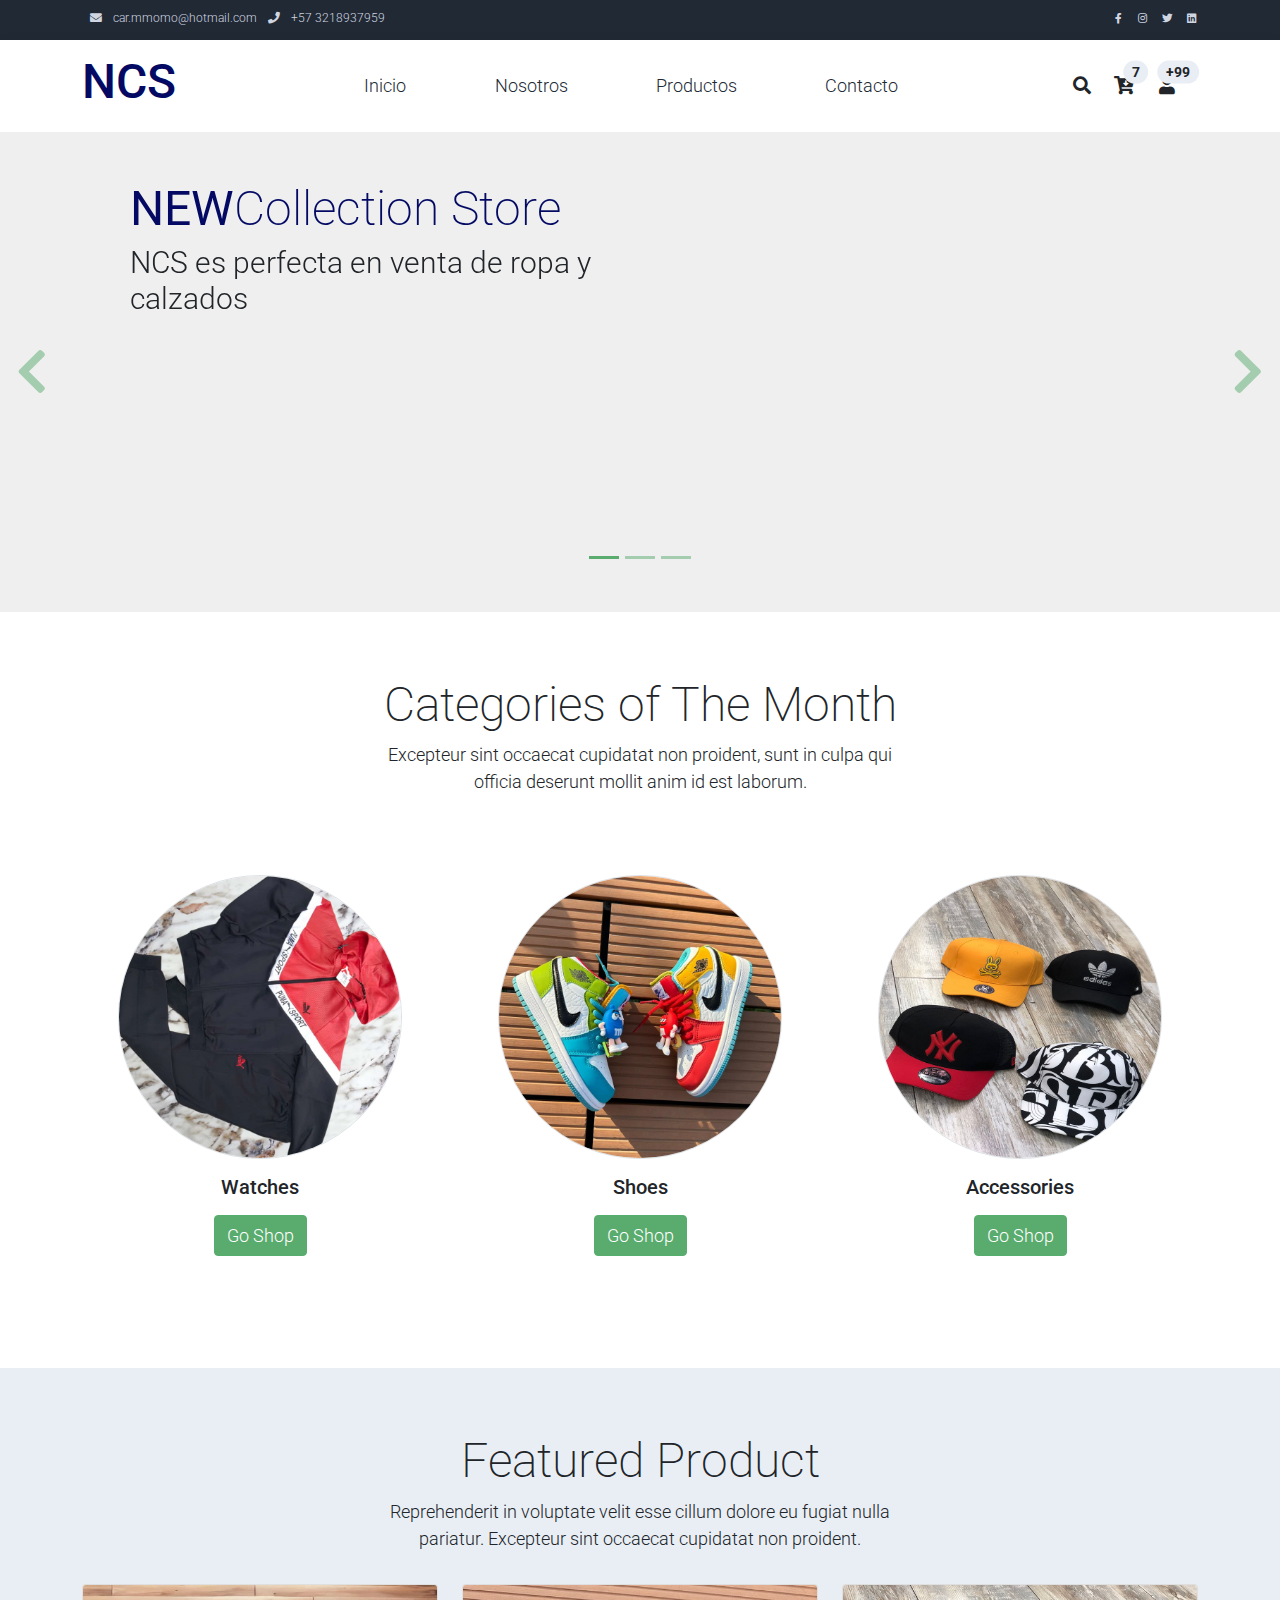
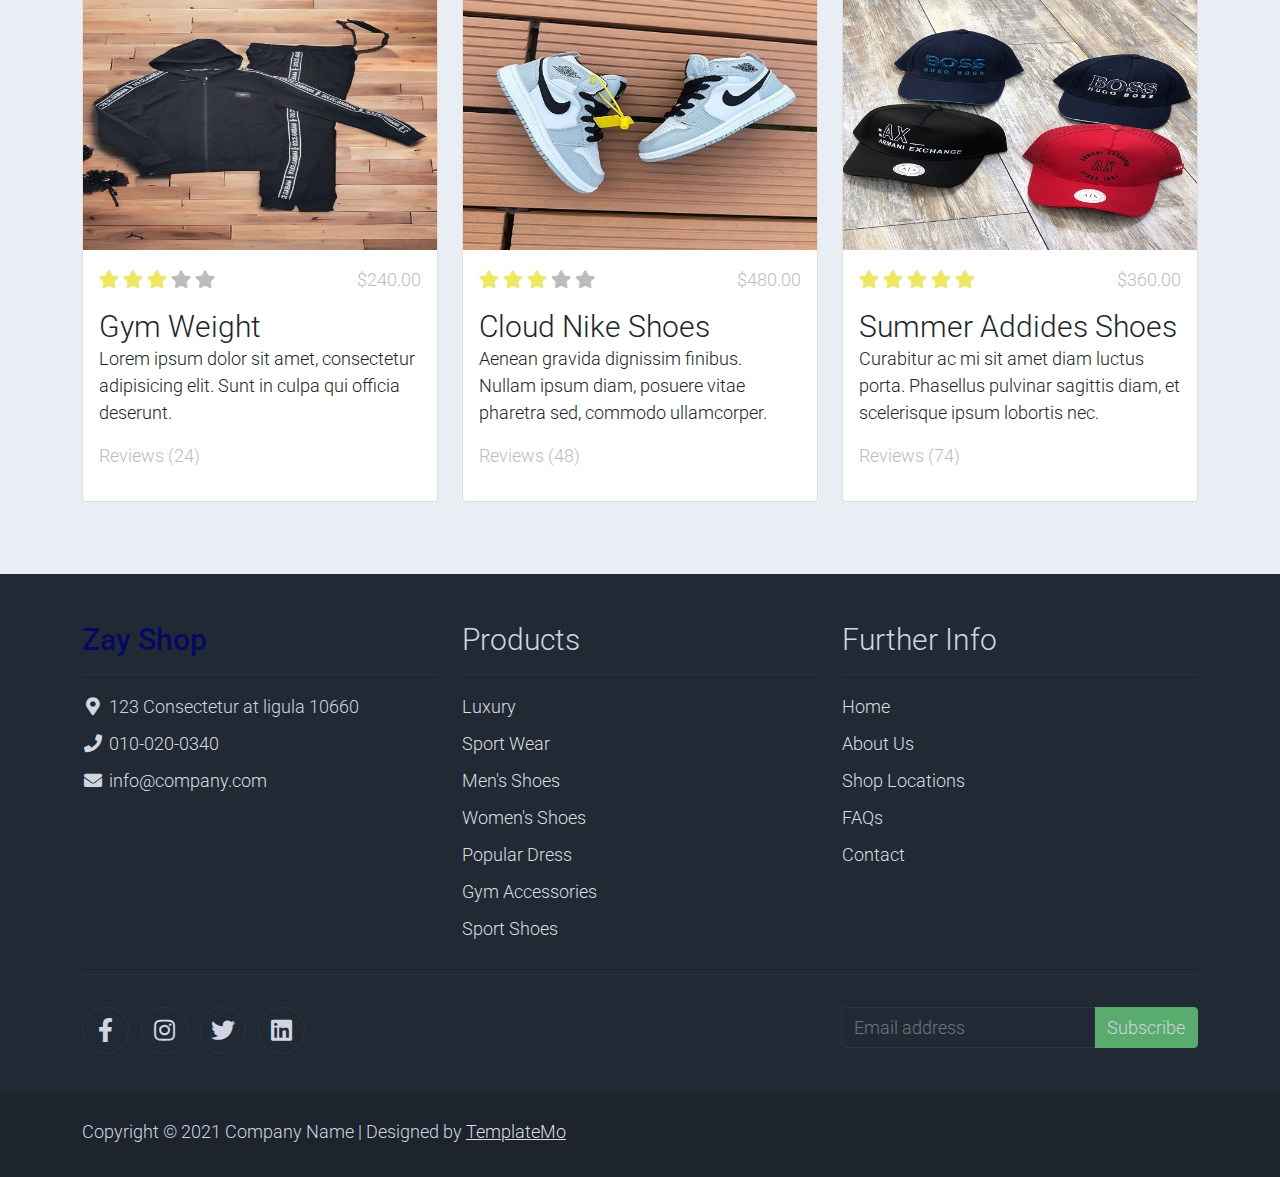
==== commit ba2a2ca1: "Merge branch 'main' of https://github.com/S1maomd/NCS" ====
--- a/index.html
+++ b/index.html
@@ -68,7 +68,7 @@
                             <a class="nav-link" href="about.html">Nosotros</a>
                         </li>
                         <li class="nav-item">
-                            <a class="nav-link" href="shop.html">Tienda</a>
+                            <a class="nav-link" href="">Productos</a>
                         </li>
                         <li class="nav-item">
                             <a class="nav-link" href="contact.html">Contacto</a>
@@ -214,7 +214,7 @@
 
 
     <!-- Start Featured Product -->
-    <section class="bg-light">
+    <section class="bg-light" id="productos">
         <div class="container py-5">
             <div class="row text-center py-3">
                 <div class="col-lg-6 m-auto">
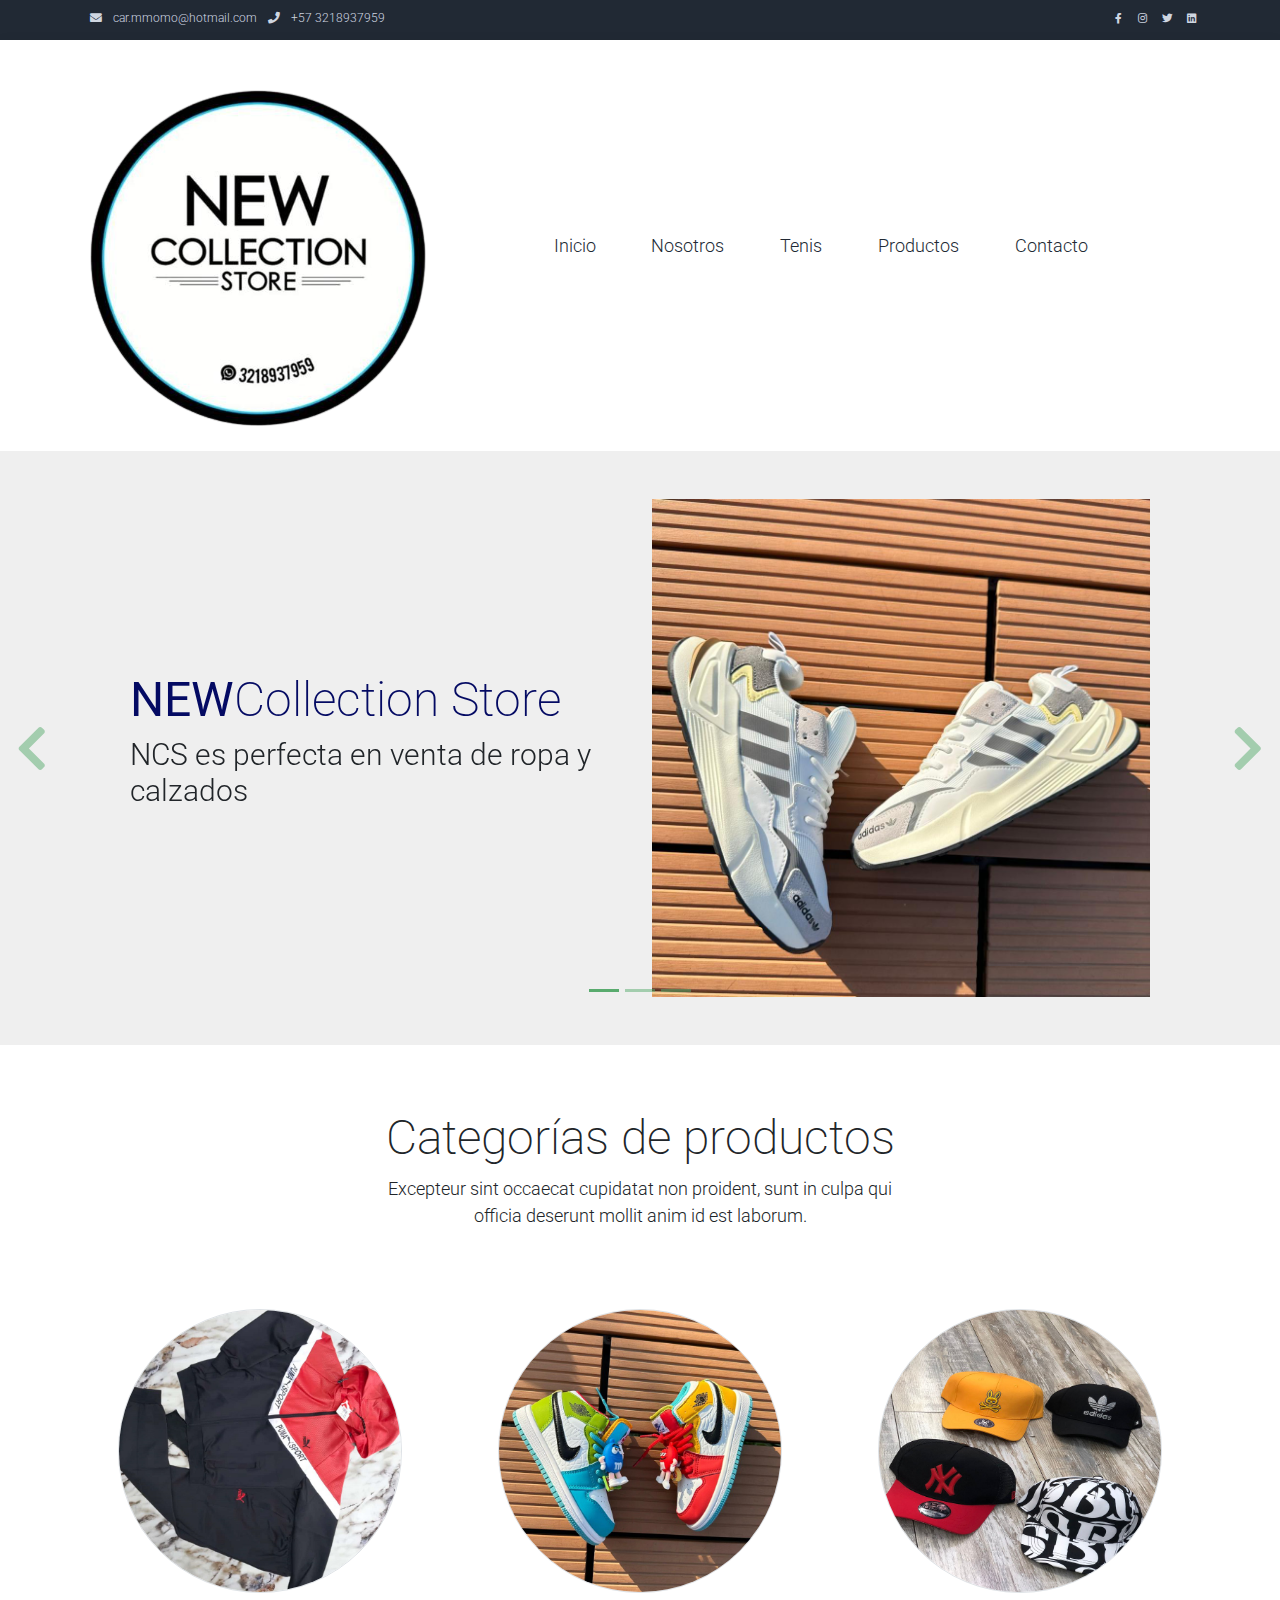
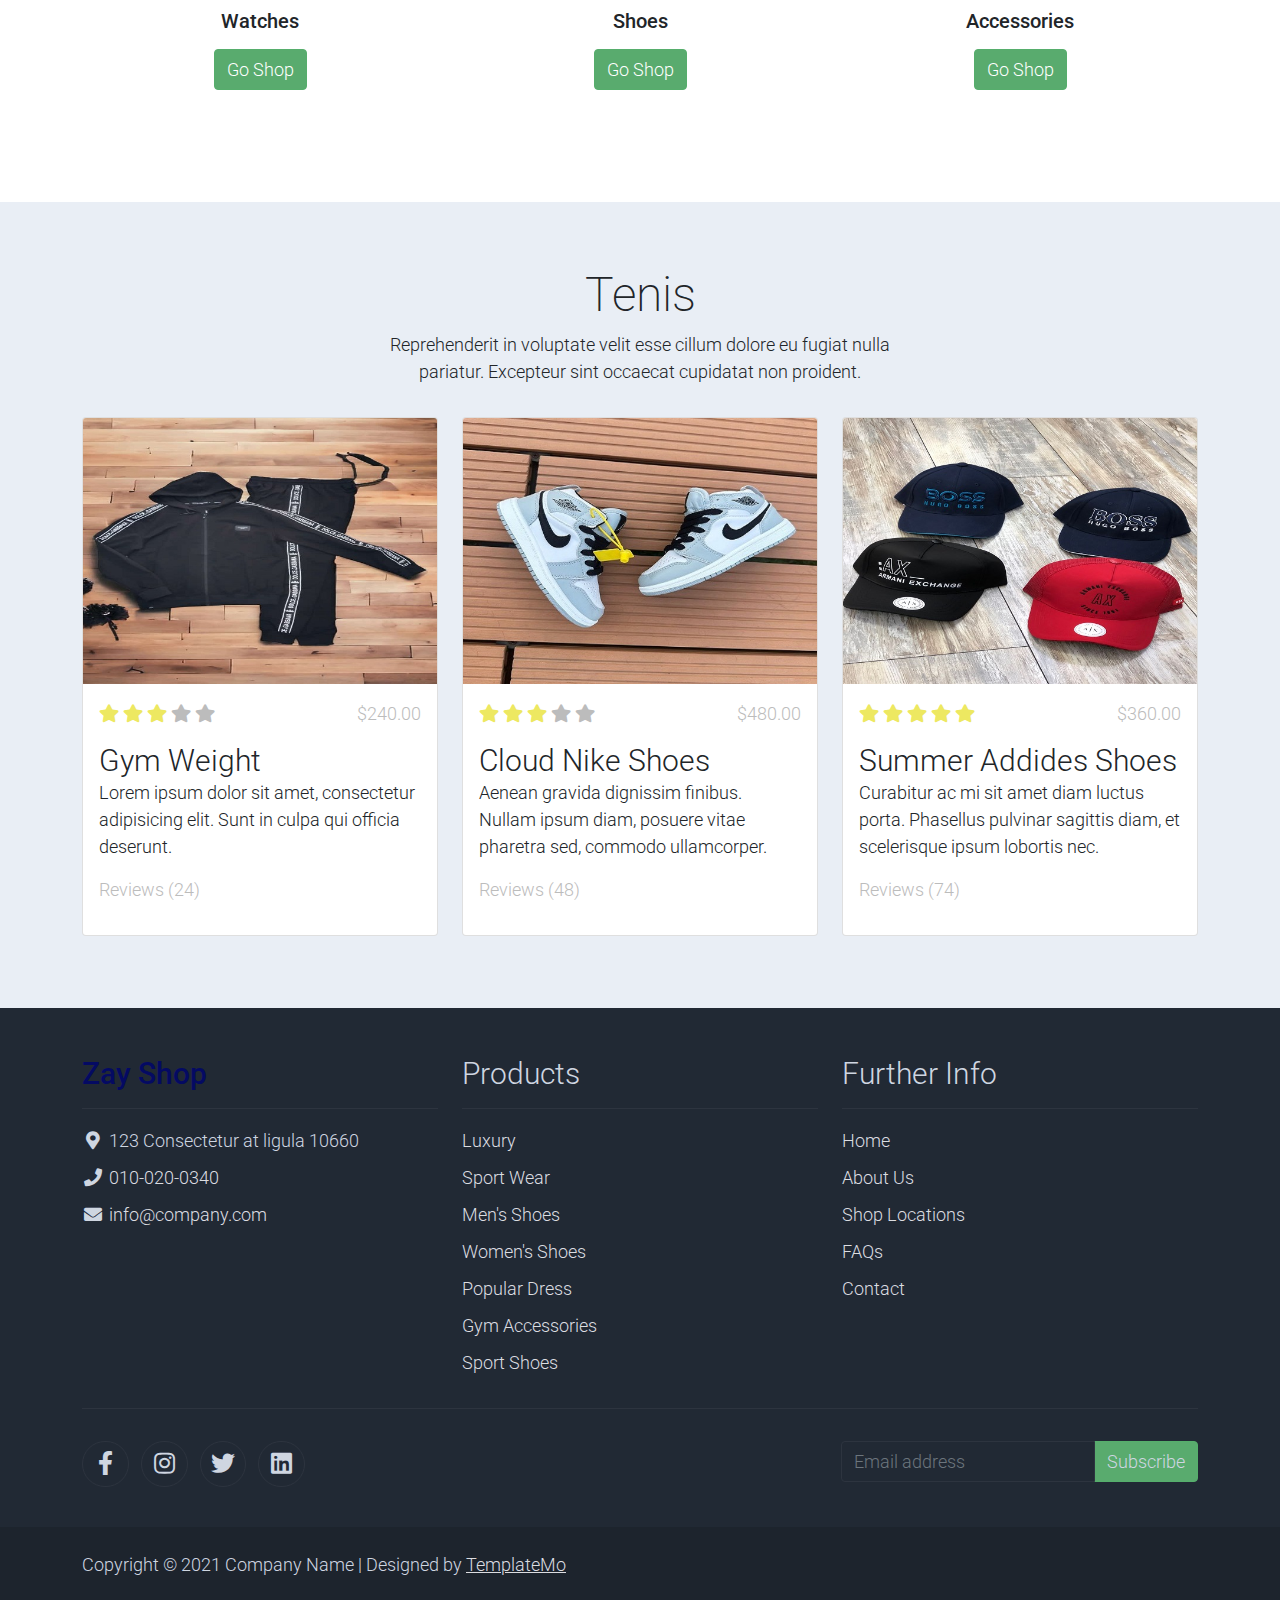
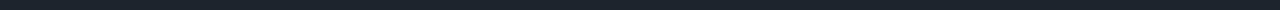
==== commit e505dbdf: "111023" ====
--- a/index.html
+++ b/index.html
@@ -50,8 +50,8 @@
     <nav class="navbar navbar-expand-lg navbar-light shadow">
         <div class="container d-flex justify-content-between align-items-center">
 
-            <a class="navbar-brand text-success logo h1 align-self-center" href="index.html">
-                NCS
+            <a class="navbar-brand text-success h1 align-self-center" href="index.html">
+               <img src="assets/img/apple-icon.png" alt="" class="logo">
             </a>
 
             <button class="navbar-toggler border-0" type="button" data-bs-toggle="collapse" data-bs-target="#templatemo_main_nav" aria-controls="navbarSupportedContent" aria-expanded="false" aria-label="Toggle navigation">
@@ -65,13 +65,16 @@
                             <a class="nav-link" href="index.html">Inicio</a>
                         </li>
                         <li class="nav-item">
-                            <a class="nav-link" href="about.html">Nosotros</a>
+                            <a class="nav-link" href="#about.html">Nosotros</a>
                         </li>
                         <li class="nav-item">
-                            <a class="nav-link" href="">Productos</a>
+                            <a class="nav-link" href="#tenis">Tenis</a>
                         </li>
                         <li class="nav-item">
-                            <a class="nav-link" href="contact.html">Contacto</a>
+                            <a class="nav-link" href="#productos">Productos</a>
+                        </li>
+                        <li class="nav-item">
+                            <a class="nav-link" href="#contact.html">Contacto</a>
                         </li>
                     </ul>
                 </div>
@@ -84,7 +87,7 @@
                             </div>
                         </div>
                     </div>
-                    <a class="nav-icon d-none d-lg-inline" href="#" data-bs-toggle="modal" data-bs-target="#templatemo_search">
+                    <!-- <a class="nav-icon d-none d-lg-inline" href="#" data-bs-toggle="modal" data-bs-target="#templatemo_search">
                         <i class="fa fa-fw fa-search text-dark mr-2"></i>
                     </a>
                     <a class="nav-icon position-relative text-decoration-none" href="#">
@@ -94,7 +97,7 @@
                     <a class="nav-icon position-relative text-decoration-none" href="#">
                         <i class="fa fa-fw fa-user text-dark mr-3"></i>
                         <span class="position-absolute top-0 left-100 translate-middle badge rounded-pill bg-light text-dark">+99</span>
-                    </a>
+                    </a> -->
                 </div>
             </div>
 
@@ -117,7 +120,7 @@
                 <div class="container">
                     <div class="row p-5">
                         <div class="mx-auto col-md-8 col-lg-6 order-lg-last">
-                            <img class="img-fluid" src="./assets/img/banner_img_01.jpg" alt="">
+                            <img class="img-fluid" src="./assets/img/zapatos (8).jpeg" alt="">
                         </div>
                         <div class="col-lg-6 mb-0 d-flex align-items-center">
                             <div class="text-align-left align-self-center">
@@ -136,7 +139,7 @@
                 <div class="container">
                     <div class="row p-5">
                         <div class="mx-auto col-md-8 col-lg-6 order-lg-last">
-                            <img class="img-fluid" src="./assets/img/banner_img_02.jpg" alt="">
+                            <img class="img-fluid" src="./assets/img/zapatos (13).jpeg" alt="">
                         </div>
                         <div class="col-lg-6 mb-0 d-flex align-items-center">
                             <div class="text-align-left">
@@ -182,10 +185,10 @@
 
 
     <!-- Start Categories of The Month -->
-    <section class="container py-5">
+    <section class="container py-5" id="productos">
         <div class="row text-center pt-3">
             <div class="col-lg-6 m-auto">
-                <h1 class="h1">Categories of The Month</h1>
+                <h1 class="h1">Categorías de productos</h1>
                 <p>
                     Excepteur sint occaecat cupidatat non proident, sunt in culpa qui officia
                     deserunt mollit anim id est laborum.
@@ -214,11 +217,11 @@
 
 
     <!-- Start Featured Product -->
-    <section class="bg-light" id="productos">
+    <section class="bg-light" id="tenis">
         <div class="container py-5">
             <div class="row text-center py-3">
                 <div class="col-lg-6 m-auto">
-                    <h1 class="h1">Featured Product</h1>
+                    <h1 class="h1">Tenis</h1>
                     <p>
                         Reprehenderit in voluptate velit esse cillum dolore eu fugiat nulla pariatur.
                         Excepteur sint occaecat cupidatat non proident.
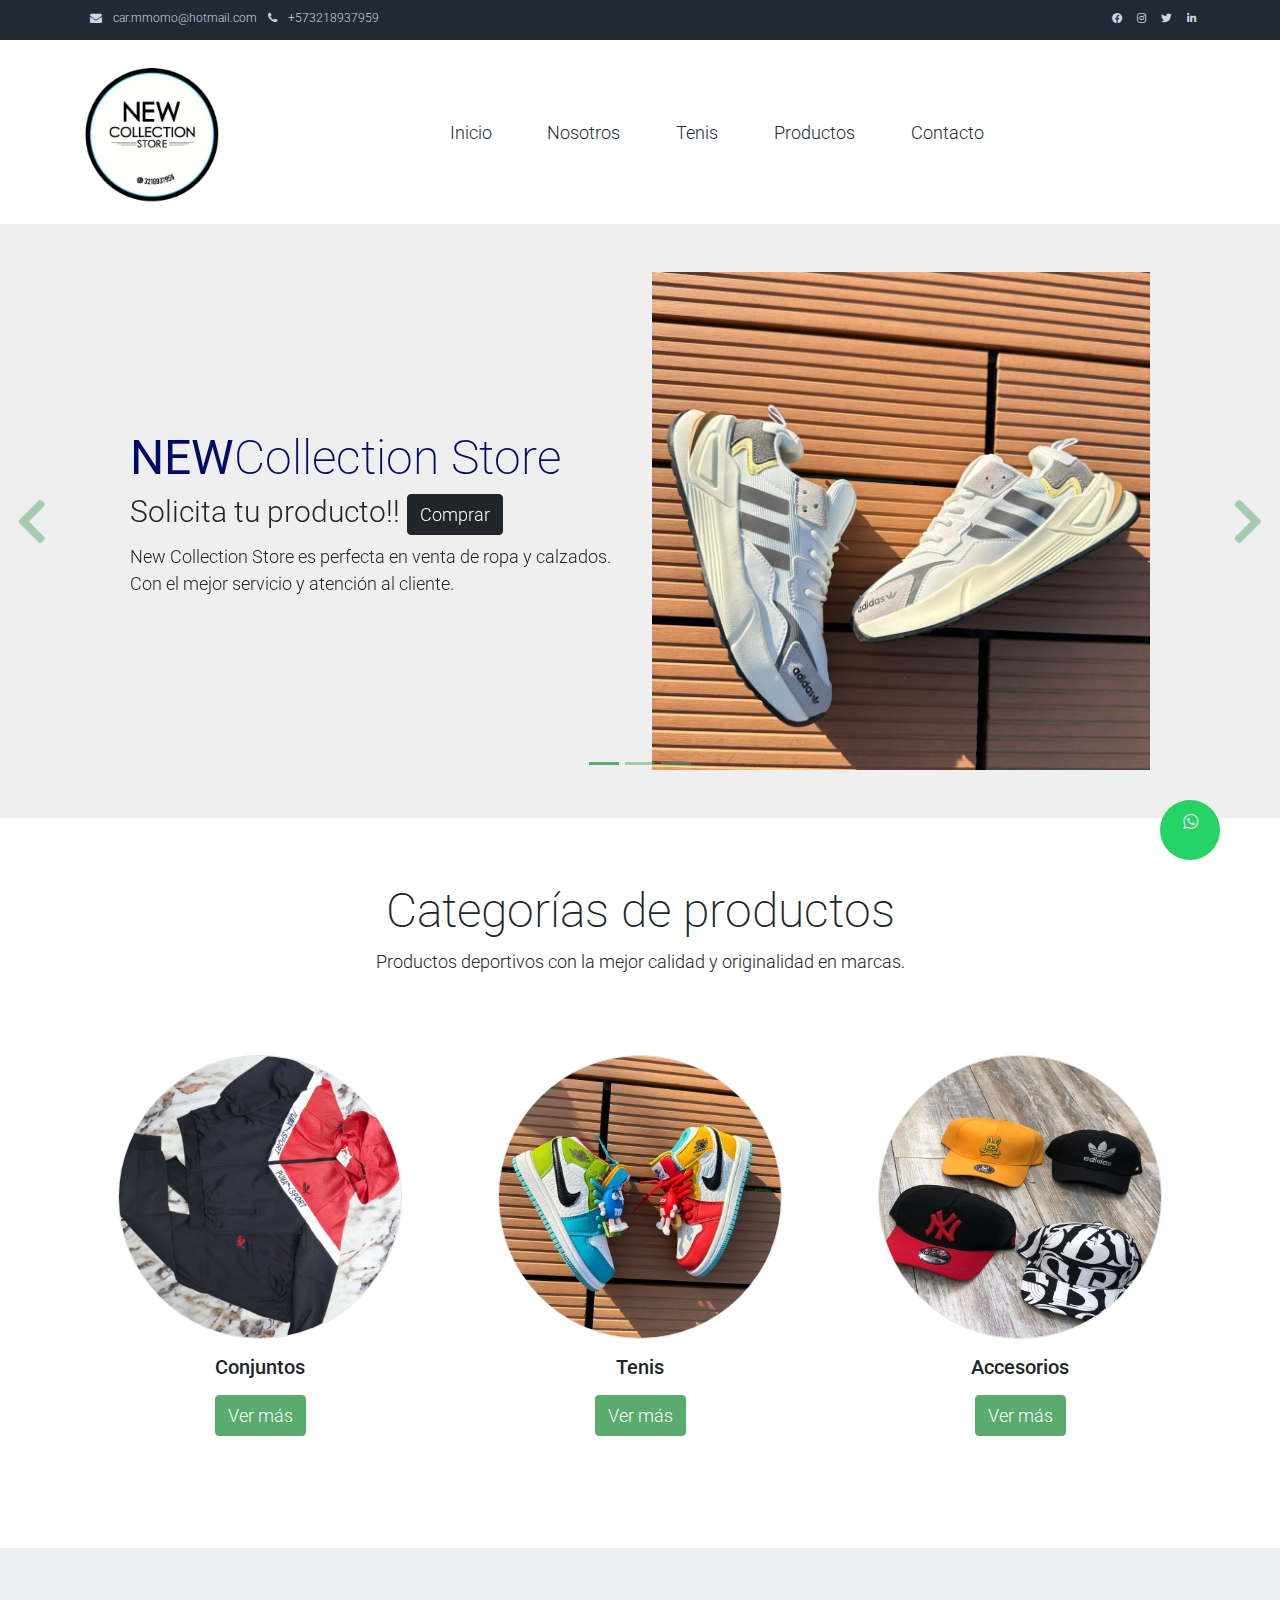
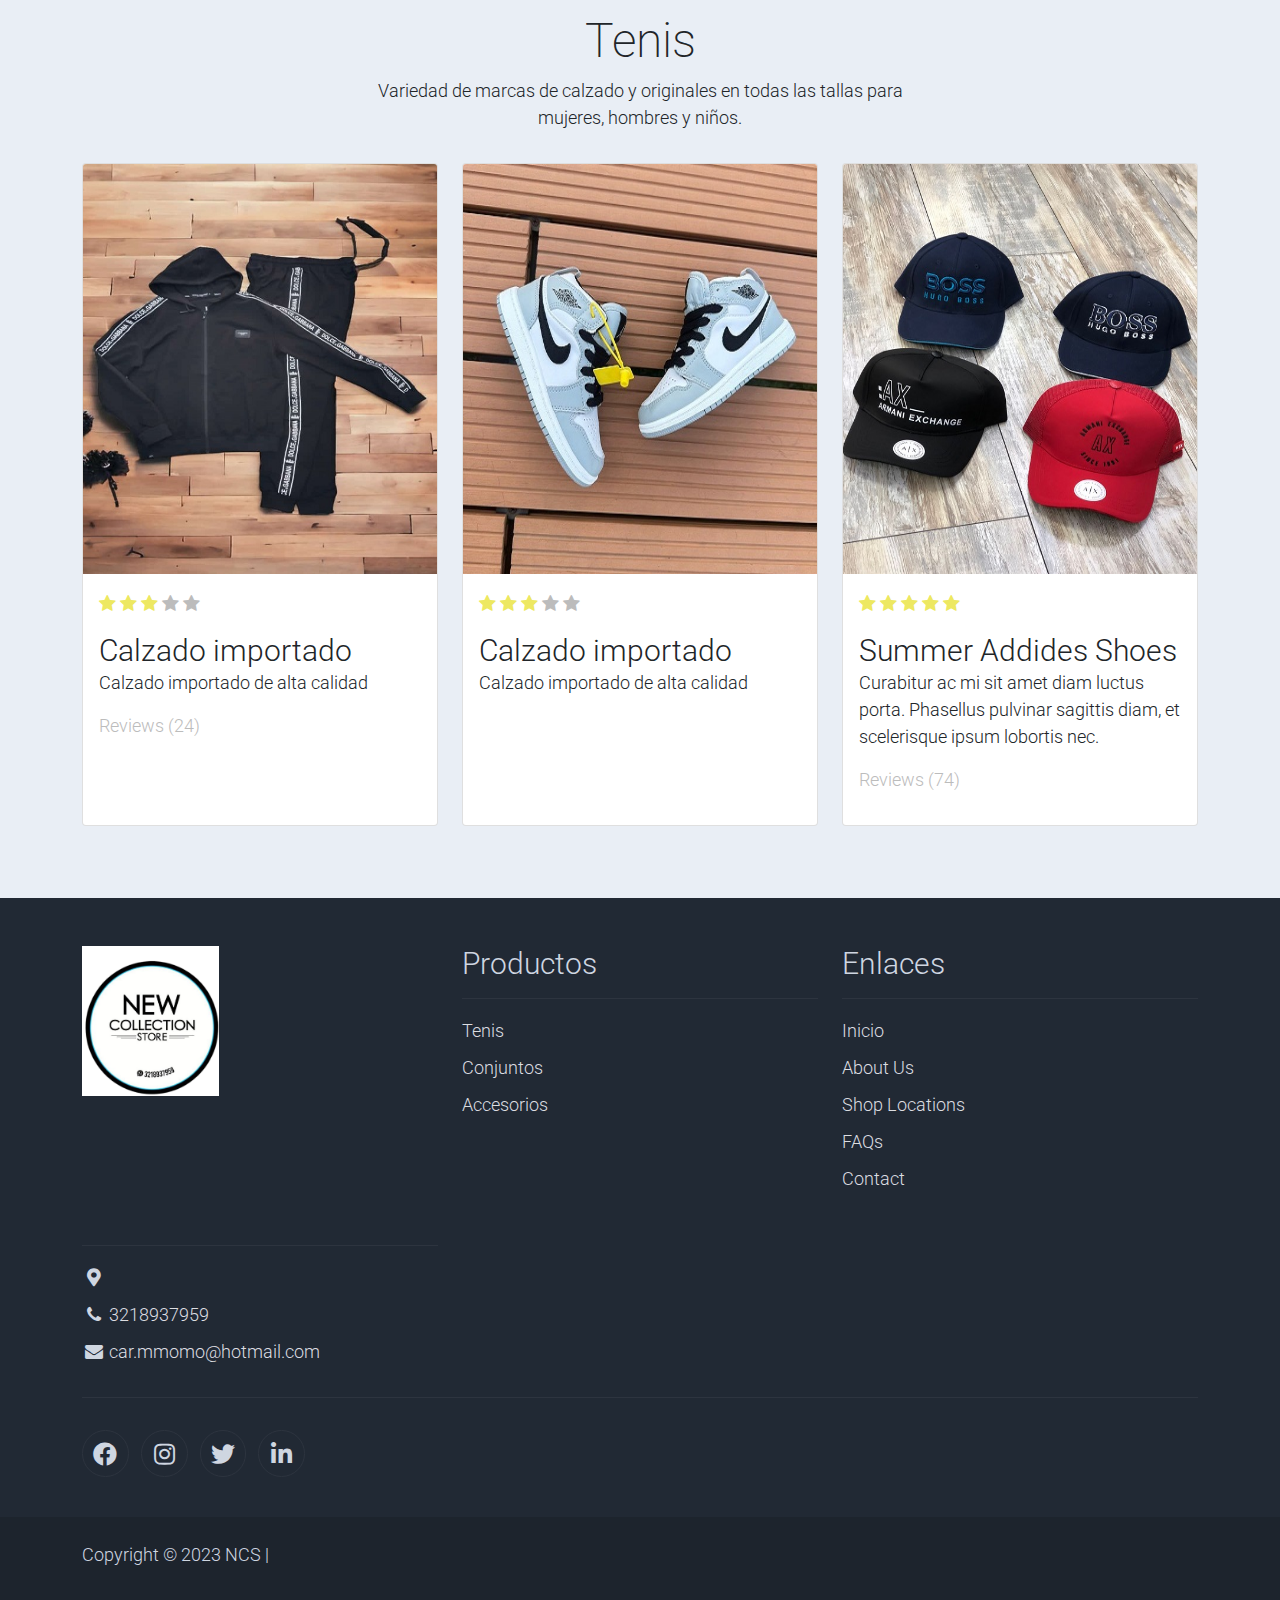
==== commit f3461dee: "Merge b918a12ec6951afa651a0f4521e6b098b97929c8 into e505dbdf05852b9498941defa8416822623f605f" ====
--- a/index.html
+++ b/index.html
@@ -16,6 +16,7 @@
     <!-- Load fonts style after rendering the layout styles -->
     <link rel="stylesheet" href="https://fonts.googleapis.com/css2?family=Roboto:wght@100;200;300;400;500;700;900&display=swap">
     <link rel="stylesheet" href="assets/css/fontawesome.min.css">
+    <link rel="stylesheet" href="https://stackpath.bootstrapcdn.com/font-awesome/4.7.0/css/font-awesome.min.css">
 <!--
     
 
@@ -32,7 +33,7 @@
                     <i class="fa fa-envelope mx-2"></i>
                     <a class="navbar-sm-brand text-light text-decoration-none" href="mauricioviveros55@gmail.com">car.mmomo@hotmail.com</a>
                     <i class="fa fa-phone mx-2"></i>
-                    <a class="navbar-sm-brand text-light text-decoration-none" href="tel:010-020-0340">+57 3218937959</a>
+                    <a class="navbar-sm-brand text-light text-decoration-none" href="tel:010-020-0340">+573218937959</a>
                 </div>
                 <div>
                     <a class="text-light" href="https://fb.com/templatemo" target="_blank" rel="sponsored"><i class="fab fa-facebook-f fa-sm fa-fw me-2"></i></a>
@@ -74,7 +75,7 @@
                             <a class="nav-link" href="#productos">Productos</a>
                         </li>
                         <li class="nav-item">
-                            <a class="nav-link" href="#contact.html">Contacto</a>
+                            <a class="nav-link" href="contact.html">Contacto</a>
                         </li>
                     </ul>
                 </div>
@@ -125,10 +126,11 @@
                         <div class="col-lg-6 mb-0 d-flex align-items-center">
                             <div class="text-align-left align-self-center">
                                 <h1 class="h1 text-success"><b>NEW</b>Collection Store</h1>
-                                <h3 class="h2">NCS es perfecta en venta de ropa y calzados</h3>
+                                <h3 class="h2">Solicita tu producto!!
+                                    <a href="https://wa.me/573218937959" target="_blank" rel="noopener noreferrer" class="btn btn-dark">Comprar</a>
+                                </h3>
                                 <p>
-                                  </a>
-                                   
+                                    New Collection Store es perfecta en venta de ropa y calzados. Con el mejor servicio y atención al cliente.
                                 </p>
                             </div>
                         </div>
@@ -143,11 +145,12 @@
                         </div>
                         <div class="col-lg-6 mb-0 d-flex align-items-center">
                             <div class="text-align-left">
-                                <h1 class="h1">Proident occaecat</h1>
-                                <h3 class="h2">Aliquip ex ea commodo consequat</h3>
+                                <h1 class="h1">Tenis para todos los géneros</h1>
+                                <h3 class="h2">Solicita tu producto!!
+                                    <a href="https://wa.me/573218937959" target="_blank" rel="noopener noreferrer" class="btn btn-dark">Comprar</a>
+                                </h3>
                                 <p>
-                                    You are permitted to use this Zay CSS template for your commercial websites. 
-                                    You are <strong>not permitted</strong> to re-distribute the template ZIP file in any kind of template collection websites.
+                                    New Collection Store es perfecta en venta de ropa y calzados. Con el mejor servicio y atención al cliente.
                                 </p>
                             </div>
                         </div>
@@ -158,15 +161,16 @@
                 <div class="container">
                     <div class="row p-5">
                         <div class="mx-auto col-md-8 col-lg-6 order-lg-last">
-                            <img class="img-fluid" src="./assets/img/banner_img_03.jpg" alt="">
+                            <img class="img-fluid" src="./assets/img/Calentadores importados/WhatsApp Image 2023-09-27 at 09.48.22 (1).jpeg" alt="">
                         </div>
                         <div class="col-lg-6 mb-0 d-flex align-items-center">
                             <div class="text-align-left">
-                                <h1 class="h1">Repr in voluptate</h1>
-                                <h3 class="h2">Ullamco laboris nisi ut </h3>
+                                <h1 class="h1">Calentadores</h1>
+                                <h3 class="h2">Solicita tu producto!!
+                                    <a href="https://wa.me/573218937959" target="_blank" rel="noopener noreferrer" class="btn btn-dark">Comprar</a>
+                                </h3>
                                 <p>
-                                    We bring you 100% free CSS templates for your websites. 
-                                    If you wish to support TemplateMo, please make a small contribution via PayPal or tell your friends about our website. Thank you.
+                                    New Collection Store es perfecta en venta de ropa y calzados. Con el mejor servicio y atención al cliente.
                                 </p>
                             </div>
                         </div>
@@ -190,26 +194,25 @@
             <div class="col-lg-6 m-auto">
                 <h1 class="h1">Categorías de productos</h1>
                 <p>
-                    Excepteur sint occaecat cupidatat non proident, sunt in culpa qui officia
-                    deserunt mollit anim id est laborum.
+                    Productos deportivos con la mejor calidad y originalidad en marcas.
                 </p>
             </div>
         </div>
         <div class="row">
             <div class="col-12 col-md-4 p-5 mt-3">
                 <a href="#"><img src="./assets/img/category_img_01.jpg" class="rounded-circle img-fluid border"></a>
-                <h5 class="text-center mt-3 mb-3">Watches</h5>
-                <p class="text-center"><a class="btn btn-success">Go Shop</a></p>
+                <h5 class="text-center mt-3 mb-3">Conjuntos</h5>
+                <p class="text-center"><a class="btn btn-success">Ver más</a></p>
             </div>
             <div class="col-12 col-md-4 p-5 mt-3">
                 <a href="#"><img src="./assets/img/category_img_02.jpg" class="rounded-circle img-fluid border"></a>
-                <h2 class="h5 text-center mt-3 mb-3">Shoes</h2>
-                <p class="text-center"><a class="btn btn-success">Go Shop</a></p>
+                <h2 class="h5 text-center mt-3 mb-3">Tenis</h2>
+                <p class="text-center"><a href="shop.html" class="btn btn-success">Ver más</a></p>
             </div>
             <div class="col-12 col-md-4 p-5 mt-3">
                 <a href="#"><img src="./assets/img/category_img_03.jpg" class="rounded-circle img-fluid border"></a>
-                <h2 class="h5 text-center mt-3 mb-3">Accessories</h2>
-                <p class="text-center"><a class="btn btn-success">Go Shop</a></p>
+                <h2 class="h5 text-center mt-3 mb-3">Accesorios</h2>
+                <p class="text-center"><a class="btn btn-success">Ver más</a></p>
             </div>
         </div>
     </section>
@@ -223,8 +226,7 @@
                 <div class="col-lg-6 m-auto">
                     <h1 class="h1">Tenis</h1>
                     <p>
-                        Reprehenderit in voluptate velit esse cillum dolore eu fugiat nulla pariatur.
-                        Excepteur sint occaecat cupidatat non proident.
+                        Variedad de marcas de calzado y originales en todas las tallas para mujeres, hombres y niños.
                     </p>
                 </div>
             </div>
@@ -243,11 +245,11 @@
                                     <i class="text-muted fa fa-star"></i>
                                     <i class="text-muted fa fa-star"></i>
                                 </li>
-                                <li class="text-muted text-right">$240.00</li>
+                                <li class="text-muted text-right"></li>
                             </ul>
-                            <a href="shop-single.html" class="h2 text-decoration-none text-dark">Gym Weight</a>
+                            <a href="shop-single.html" class="h2 text-decoration-none text-dark">Calzado importado</a>
                             <p class="card-text">
-                                Lorem ipsum dolor sit amet, consectetur adipisicing elit. Sunt in culpa qui officia deserunt.
+                                Calzado importado de alta calidad
                             </p>
                             <p class="text-muted">Reviews (24)</p>
                         </div>
@@ -267,13 +269,13 @@
                                     <i class="text-muted fa fa-star"></i>
                                     <i class="text-muted fa fa-star"></i>
                                 </li>
-                                <li class="text-muted text-right">$480.00</li>
+                                <li class="text-muted text-right"></li>
                             </ul>
-                            <a href="shop-single.html" class="h2 text-decoration-none text-dark">Cloud Nike Shoes</a>
+                            <a href="shop-single.html" class="h2 text-decoration-none text-dark">Calzado importado</a>
                             <p class="card-text">
-                                Aenean gravida dignissim finibus. Nullam ipsum diam, posuere vitae pharetra sed, commodo ullamcorper.
+                                Calzado importado de alta calidad
                             </p>
-                            <p class="text-muted">Reviews (48)</p>
+                            <p class="text-muted"></p>
                         </div>
                     </div>
                 </div>
@@ -291,7 +293,7 @@
                                     <i class="text-warning fa fa-star"></i>
                                     <i class="text-warning fa fa-star"></i>
                                 </li>
-                                <li class="text-muted text-right">$360.00</li>
+                                <li class="text-muted text-right"></li>
                             </ul>
                             <a href="shop-single.html" class="h2 text-decoration-none text-dark">Summer Addides Shoes</a>
                             <p class="card-text">
@@ -313,40 +315,40 @@
             <div class="row">
 
                 <div class="col-md-4 pt-5">
-                    <h2 class="h2 text-success border-bottom pb-3 border-light logo">Zay Shop</h2>
+                    <img src="assets/img/apple-icon.png" alt="" class="logo">
+                    <h2 class="h2 text-success border-bottom pb-3 border-light logo">
+                        
+                    </h2>
                     <ul class="list-unstyled text-light footer-link-list">
                         <li>
                             <i class="fas fa-map-marker-alt fa-fw"></i>
-                            123 Consectetur at ligula 10660
+                            
                         </li>
                         <li>
                             <i class="fa fa-phone fa-fw"></i>
-                            <a class="text-decoration-none" href="tel:010-020-0340">010-020-0340</a>
+                            <a class="text-decoration-none" href="tel:010-020-0340">3218937959</a>
                         </li>
                         <li>
                             <i class="fa fa-envelope fa-fw"></i>
-                            <a class="text-decoration-none" href="mailto:info@company.com">info@company.com</a>
+                            <a class="text-decoration-none" href="mailto:info@company.com">car.mmomo@hotmail.com</a>
                         </li>
                     </ul>
                 </div>
 
                 <div class="col-md-4 pt-5">
-                    <h2 class="h2 text-light border-bottom pb-3 border-light">Products</h2>
+                    <h2 class="h2 text-light border-bottom pb-3 border-light">Productos</h2>
                     <ul class="list-unstyled text-light footer-link-list">
-                        <li><a class="text-decoration-none" href="#">Luxury</a></li>
-                        <li><a class="text-decoration-none" href="#">Sport Wear</a></li>
-                        <li><a class="text-decoration-none" href="#">Men's Shoes</a></li>
-                        <li><a class="text-decoration-none" href="#">Women's Shoes</a></li>
-                        <li><a class="text-decoration-none" href="#">Popular Dress</a></li>
-                        <li><a class="text-decoration-none" href="#">Gym Accessories</a></li>
-                        <li><a class="text-decoration-none" href="#">Sport Shoes</a></li>
+                        <li><a class="text-decoration-none" href="#tenis">Tenis</a></li>
+                        <li><a class="text-decoration-none" href="#conjuntos">Conjuntos</a></li>
+                        <li><a class="text-decoration-none" href="#accesorios">Accesorios</a></li>
+                       
                     </ul>
                 </div>
 
                 <div class="col-md-4 pt-5">
-                    <h2 class="h2 text-light border-bottom pb-3 border-light">Further Info</h2>
+                    <h2 class="h2 text-light border-bottom pb-3 border-light">Enlaces</h2>
                     <ul class="list-unstyled text-light footer-link-list">
-                        <li><a class="text-decoration-none" href="#">Home</a></li>
+                        <li><a class="text-decoration-none" href="index.html">Inicio</a></li>
                         <li><a class="text-decoration-none" href="#">About Us</a></li>
                         <li><a class="text-decoration-none" href="#">Shop Locations</a></li>
                         <li><a class="text-decoration-none" href="#">FAQs</a></li>
@@ -377,22 +379,22 @@
                     </ul>
                 </div>
                 <div class="col-auto">
-                    <label class="sr-only" for="subscribeEmail">Email address</label>
+                    <label class="sr-only" for="subscribeEmail"></label>
                     <div class="input-group mb-2">
-                        <input type="text" class="form-control bg-dark border-light" id="subscribeEmail" placeholder="Email address">
-                        <div class="input-group-text btn-success text-light">Subscribe</div>
-                    </div>
-                </div>
-            </div>
-        </div>
+                        
+                    </div>
+                </div>
+            </div>
+        </div>
+        <a href="https://wa.me/573218937959?text=Me%20gustaría%20saber%20los%20precio" class="whatsapp" target="_blank"> <i class="fa fa-whatsapp whatsapp-icon"></i></a>
 
         <div class="w-100 bg-black py-3">
             <div class="container">
                 <div class="row pt-2">
                     <div class="col-12">
                         <p class="text-left text-light">
-                            Copyright &copy; 2021 Company Name 
-                            | Designed by <a rel="sponsored" href="https://templatemo.com" target="_blank">TemplateMo</a>
+                            Copyright &copy; 2023 NCS 
+                            |
                         </p>
                     </div>
                 </div>
--- a/assets/css/custom.css
+++ b/assets/css/custom.css
@@ -1,3 +1,27 @@
 /*
 Custom Css
 */
+.logo{
+    height: 150px !important;
+}
+
+.card img{
+    height: 410px !important;
+}
+.whatsapp {
+    position:fixed;
+    width:60px;
+    height:60px;
+    bottom:40px;
+    right:60px;
+    background-color:#25d366;
+    color:#FFF;
+    border-radius:50px;
+    text-align:center;
+    font-size:160px;
+    z-index:100;
+  }
+  
+  .whatsapp-icon {
+    margin-top:13px;
+  }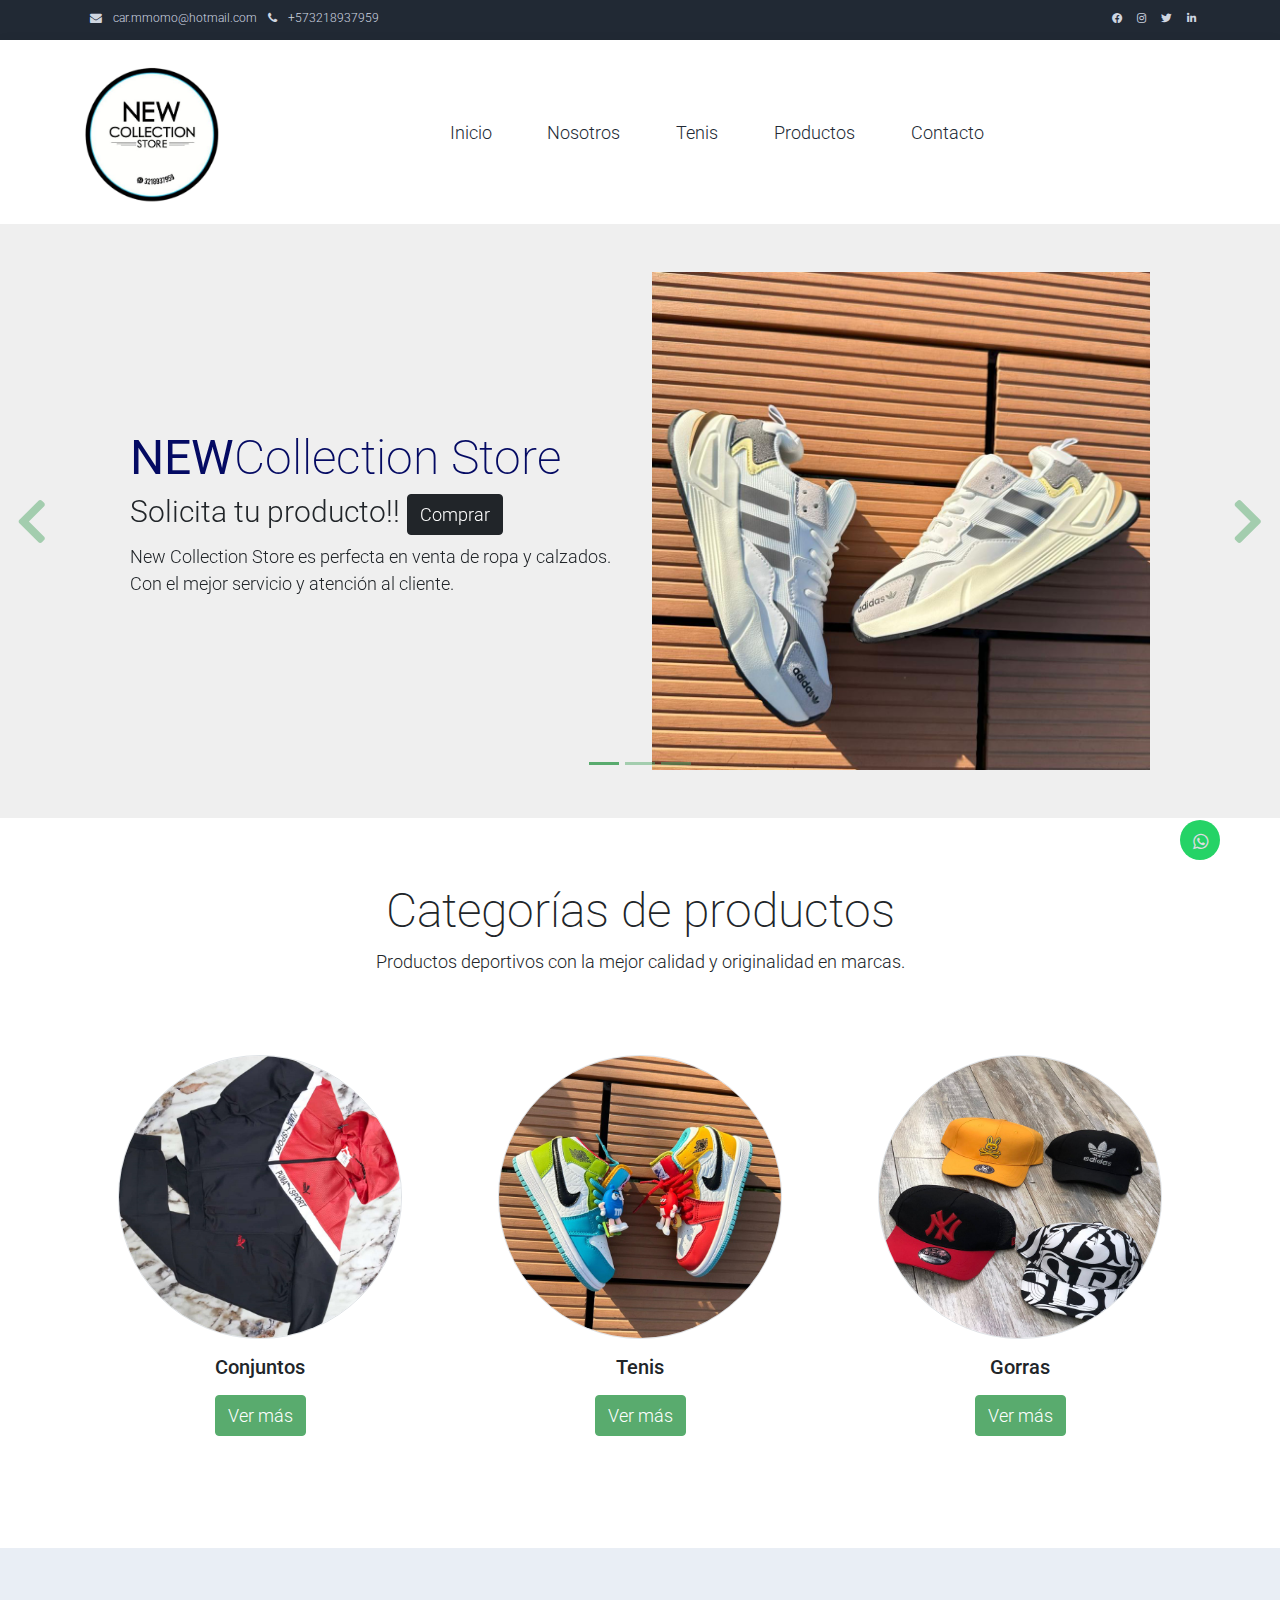
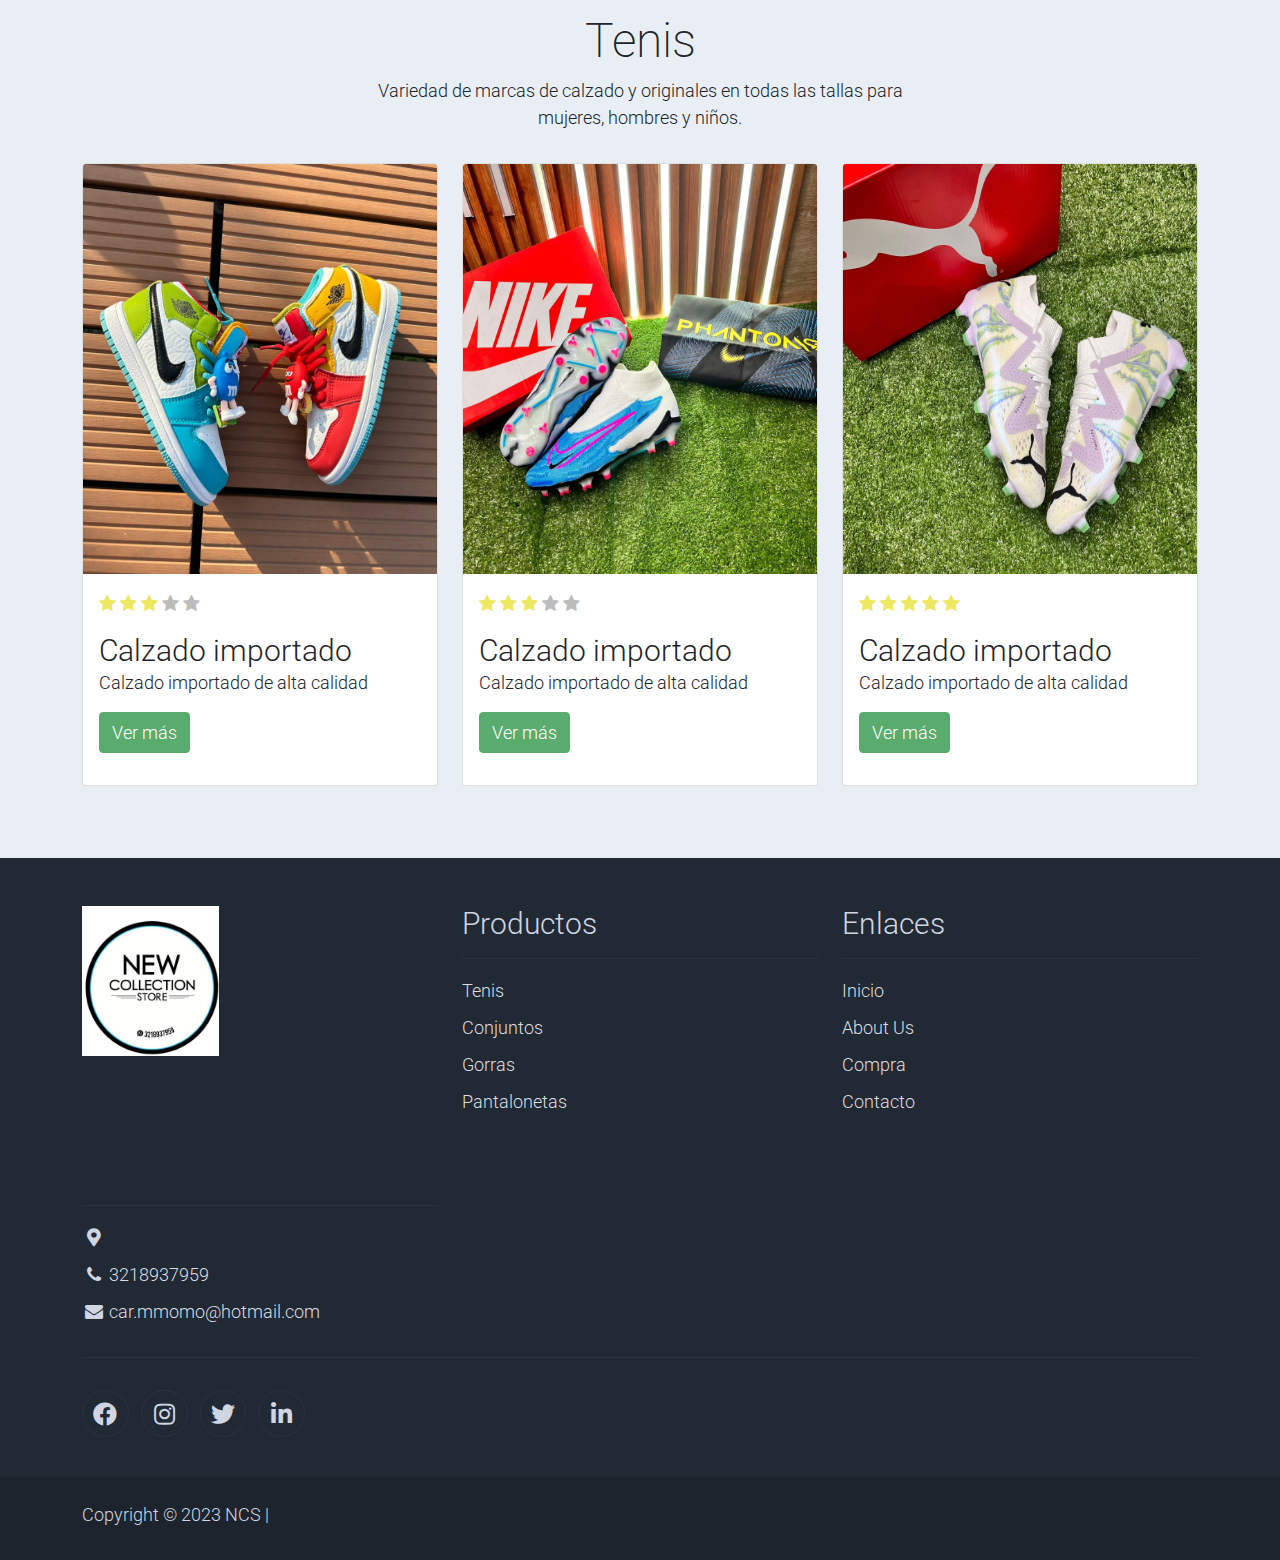
==== commit 38e9c3dc: "241123" ====
--- a/index.html
+++ b/index.html
@@ -161,7 +161,7 @@
                 <div class="container">
                     <div class="row p-5">
                         <div class="mx-auto col-md-8 col-lg-6 order-lg-last">
-                            <img class="img-fluid" src="./assets/img/Calentadores importados/WhatsApp Image 2023-09-27 at 09.48.22 (1).jpeg" alt="">
+                            <img class="img-fluid" src="./assets/img/Calentadores importados/calentador1.jpeg" alt="">
                         </div>
                         <div class="col-lg-6 mb-0 d-flex align-items-center">
                             <div class="text-align-left">
@@ -202,17 +202,17 @@
             <div class="col-12 col-md-4 p-5 mt-3">
                 <a href="#"><img src="./assets/img/category_img_01.jpg" class="rounded-circle img-fluid border"></a>
                 <h5 class="text-center mt-3 mb-3">Conjuntos</h5>
-                <p class="text-center"><a class="btn btn-success">Ver más</a></p>
+                <p class="text-center"><a href="shop.html#conjuntos" class="btn btn-success">Ver más</a></p>
             </div>
             <div class="col-12 col-md-4 p-5 mt-3">
                 <a href="#"><img src="./assets/img/category_img_02.jpg" class="rounded-circle img-fluid border"></a>
                 <h2 class="h5 text-center mt-3 mb-3">Tenis</h2>
-                <p class="text-center"><a href="shop.html" class="btn btn-success">Ver más</a></p>
+                <p class="text-center"><a href="shop.html#tenis" class="btn btn-success">Ver más</a></p>
             </div>
             <div class="col-12 col-md-4 p-5 mt-3">
                 <a href="#"><img src="./assets/img/category_img_03.jpg" class="rounded-circle img-fluid border"></a>
-                <h2 class="h5 text-center mt-3 mb-3">Accesorios</h2>
-                <p class="text-center"><a class="btn btn-success">Ver más</a></p>
+                <h2 class="h5 text-center mt-3 mb-3">Gorras</h2>
+                <p class="text-center"><a href="shop.html#accesorios" class="btn btn-success">Ver más</a></p>
             </div>
         </div>
     </section>
@@ -233,8 +233,8 @@
             <div class="row">
                 <div class="col-12 col-md-4 mb-4">
                     <div class="card h-100">
-                        <a href="shop-single.html">
-                            <img src="./assets/img/feature_prod_01.jpg" class="card-img-top" alt="...">
+                        <a href="shop.html">
+                            <img src="./assets/img/Calzado con importador variedad de marcas/1.jpeg" class="card-img-top" alt="...">
                         </a>
                         <div class="card-body">
                             <ul class="list-unstyled d-flex justify-content-between">
@@ -247,18 +247,18 @@
                                 </li>
                                 <li class="text-muted text-right"></li>
                             </ul>
-                            <a href="shop-single.html" class="h2 text-decoration-none text-dark">Calzado importado</a>
+                            <a href="shop.html" class="h2 text-decoration-none text-dark">Calzado importado</a>
                             <p class="card-text">
                                 Calzado importado de alta calidad
                             </p>
-                            <p class="text-muted">Reviews (24)</p>
+                            <p class="text-muted"><a href="shop.html" class="btn btn-success">Ver más</a></p>
                         </div>
                     </div>
                 </div>
                 <div class="col-12 col-md-4 mb-4">
                     <div class="card h-100">
-                        <a href="shop-single.html">
-                            <img src="./assets/img/feature_prod_02.jpg" class="card-img-top" alt="...">
+                        <a href="shop.html">
+                            <img src="./assets/img/Calzado con importador variedad de marcas/10.jpeg" class="card-img-top" alt="...">
                         </a>
                         <div class="card-body">
                             <ul class="list-unstyled d-flex justify-content-between">
@@ -271,18 +271,18 @@
                                 </li>
                                 <li class="text-muted text-right"></li>
                             </ul>
-                            <a href="shop-single.html" class="h2 text-decoration-none text-dark">Calzado importado</a>
+                            <a href="shop.html" class="h2 text-decoration-none text-dark">Calzado importado</a>
                             <p class="card-text">
                                 Calzado importado de alta calidad
                             </p>
-                            <p class="text-muted"></p>
+                            <p class="text-muted"><a href="shop.html" class="btn btn-success">Ver más</a></p>
                         </div>
                     </div>
                 </div>
                 <div class="col-12 col-md-4 mb-4">
                     <div class="card h-100">
-                        <a href="shop-single.html">
-                            <img src="./assets/img/feature_prod_03.jpg" class="card-img-top" alt="...">
+                        <a href="shop.html">
+                            <img src="./assets/img/Calzado con importador variedad de marcas/13.jpeg" class="card-img-top" alt="...">
                         </a>
                         <div class="card-body">
                             <ul class="list-unstyled d-flex justify-content-between">
@@ -295,11 +295,11 @@
                                 </li>
                                 <li class="text-muted text-right"></li>
                             </ul>
-                            <a href="shop-single.html" class="h2 text-decoration-none text-dark">Summer Addides Shoes</a>
+                            <a href="shop.html" class="h2 text-decoration-none text-dark">Calzado importado</a>
                             <p class="card-text">
-                                Curabitur ac mi sit amet diam luctus porta. Phasellus pulvinar sagittis diam, et scelerisque ipsum lobortis nec.
+                                Calzado importado de alta calidad
                             </p>
-                            <p class="text-muted">Reviews (74)</p>
+                            <p class="text-muted"><a href="shop.html#tenis" class="btn btn-success">Ver más</a></p>
                         </div>
                     </div>
                 </div>
@@ -338,9 +338,10 @@
                 <div class="col-md-4 pt-5">
                     <h2 class="h2 text-light border-bottom pb-3 border-light">Productos</h2>
                     <ul class="list-unstyled text-light footer-link-list">
-                        <li><a class="text-decoration-none" href="#tenis">Tenis</a></li>
-                        <li><a class="text-decoration-none" href="#conjuntos">Conjuntos</a></li>
-                        <li><a class="text-decoration-none" href="#accesorios">Accesorios</a></li>
+                        <li><a class="text-decoration-none" href="shop.html#tenis">Tenis</a></li>
+                        <li><a class="text-decoration-none" href="shop.html#conjuntos">Conjuntos</a></li>
+                        <li><a class="text-decoration-none" href="shop.html#accesorios">Gorras</a></li>
+                        <li><a class="text-decoration-none" href="shop.html#accesorios">Pantalonetas</a></li>
                        
                     </ul>
                 </div>
@@ -350,9 +351,8 @@
                     <ul class="list-unstyled text-light footer-link-list">
                         <li><a class="text-decoration-none" href="index.html">Inicio</a></li>
                         <li><a class="text-decoration-none" href="#">About Us</a></li>
-                        <li><a class="text-decoration-none" href="#">Shop Locations</a></li>
-                        <li><a class="text-decoration-none" href="#">FAQs</a></li>
-                        <li><a class="text-decoration-none" href="#">Contact</a></li>
+                        <li><a class="text-decoration-none" href="shop.html">Compra</a></li>                       
+                        <li><a class="text-decoration-none" href="contact.html">Contacto</a></li>
                     </ul>
                 </div>
 
--- a/assets/css/custom.css
+++ b/assets/css/custom.css
@@ -10,8 +10,8 @@
 }
 .whatsapp {
     position:fixed;
-    width:60px;
-    height:60px;
+    width:40px;
+    height:40px;
     bottom:40px;
     right:60px;
     background-color:#25d366;
